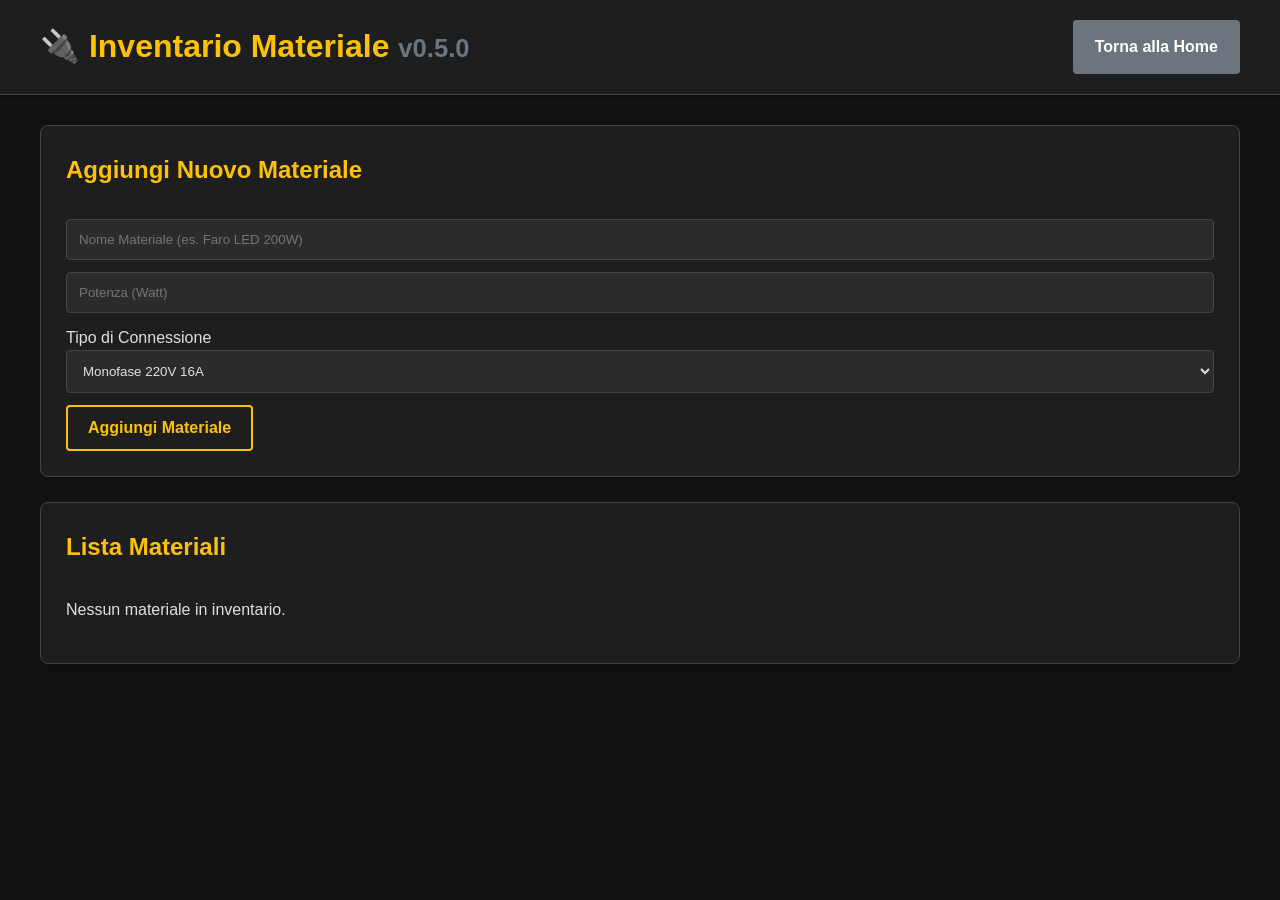
==== inventario-materiale.html @ e47977f9 "Add files via upload" ====
<!DOCTYPE html>
<html lang="it">
<head>
    <meta charset="UTF-8">
    <meta name="viewport" content="width=device-width, initial-scale=1.0">
    <title>Inventario Materiale - PowerLoad Planner</title>
    <link rel="stylesheet" href="style.css">
</head>
<body>
    <header>
    <h1>🔌 Inventario Materiale <span class="version">v0.5.0</span></h1>
        <a href="index.html" class="btn btn-secondary">Torna alla Home</a>
    </header>

    <main class="container">
        <section class="card">
            <h2>Aggiungi Nuovo Materiale</h2>
            <form id="material-form">
                <input type="text" id="material-name" placeholder="Nome Materiale (es. Faro LED 200W)" required>
                <input type="number" id="material-watts" placeholder="Potenza (Watt)" min="0" required>
                
                <label for="material-connection">Tipo di Connessione</label>
                <select id="material-connection" required>
                    <option value="Monofase 220V 16A">Monofase 220V 16A</option>
                    <option value="Monofase 220V 32A">Monofase 220V 32A</option>
                    <option value="Pentapolare 380V 16A">Pentapolare 380V 16A</option>
                    <option value="Pentapolare 380V 32A">Pentapolare 380V 32A</option>
                    <option value="Pentapolare 380V 63A">Pentapolare 380V 63A</option>
                </select>

                <button type="submit">Aggiungi Materiale</button>
            </form>
        </section>

        <section class="card">
            <h2>Lista Materiali</h2>
            <div id="material-list">
                </div>
        </section>
    </main>

    <div id="edit-modal" class="modal-overlay hidden">
        <div class="modal-content">
            <h2>Modifica Materiale</h2>
            <form id="edit-material-form">
                <input type="hidden" id="edit-material-id">
                <label for="edit-material-name">Nome Materiale</label>
                <input type="text" id="edit-material-name" required>
                <label for="edit-material-watts">Potenza (Watt)</label>
                <input type="number" id="edit-material-watts" min="0" required>

                <label for="edit-material-connection">Tipo di Connessione</label>
                <select id="edit-material-connection" required>
                    <option value="Monofase 220V 16A">Monofase 220V 16A</option>
                    <option value="Monofase 220V 32A">Monofase 220V 32A</option>
                    <option value="Pentapolare 380V 16A">Pentapolare 380V 16A</option>
                    <option value="Pentapolare 380V 32A">Pentapolare 380V 32A</option>
                    <option value="Pentapolare 380V 63A">Pentapolare 380V 63A</option>
                </select>

                <div class="modal-actions">
                    <button type="submit" class="btn">Salva Modifiche</button>
                    <button type="button" id="cancel-edit-btn" class="btn btn-secondary">Annulla</button>
                </div>
            </form>
        </div>
    </div>

    <script src="js/inventario.js"></script>
</body>
</html>
---- style.css ----
/* Stili Generali con Tema Scuro v0.5.0 */
:root {
    --primary-color: #ffc107;
    --secondary-color: #6c757d;
    --background-color: #121212;
    --card-background: #1e1e1e;
    --border-color: #444;
    --text-color: #e0e0e0;
    --text-color-dark: #121212;
    --danger-color: #e53935;
    --warning-color-bg: rgba(255, 165, 0, 0.15);
    --danger-color-bg: rgba(229, 57, 53, 0.15);
    --safe-color-bg: rgba(76, 175, 80, 0.15);
}

body {
    font-family: -apple-system, BlinkMacSystemFont, "Segoe UI", Roboto, "Helvetica Neue", Arial, sans-serif;
    line-height: 1.6;
    background-color: var(--background-color);
    color: var(--text-color);
    margin: 0;
    padding: 0;
}

header {
    background: var(--card-background);
    padding: 20px 40px;
    box-shadow: 0 2px 4px rgba(0,0,0,0.3);
    display: flex;
    justify-content: space-between;
    align-items: center;
    border-bottom: 1px solid var(--border-color);
}

header h1 {
    color: var(--primary-color);
    margin: 0;
}

header .version {
    font-size: 0.8em;
    color: var(--secondary-color);
}

.container {
    max-width: 1200px;
    margin: 30px auto;
    padding: 0 20px;
}

.card {
    background: var(--card-background);
    padding: 25px;
    border-radius: 8px;
    border: 1px solid var(--border-color);
    box-shadow: 0 2px 8px rgba(0,0,0,0.2);
    margin-bottom: 25px;
    position: relative;
}

h2 {
    padding-bottom: 10px;
    color: var(--primary-color);
    margin-top: 0;
    border-bottom: none; 
}

input[type="text"], input[type="number"], select {
    width: 100%;
    padding: 12px;
    margin-bottom: 12px;
    border: 1px solid var(--border-color);
    border-radius: 4px;
    box-sizing: border-box;
    background-color: #2c2c2c;
    color: var(--text-color);
}

input[type="text"]:focus, input[type="number"]:focus, select:focus {
    outline: none;
    border-color: var(--primary-color);
    box-shadow: 0 0 5px rgba(255, 193, 7, 0.5);
}

button, .btn {
    display: inline-block;
    padding: 12px 20px;
    border: 2px solid var(--primary-color);
    border-radius: 4px;
    background-color: transparent;
    color: var(--primary-color);
    font-weight: bold;
    cursor: pointer;
    font-size: 16px;
    text-decoration: none;
    text-align: center;
    transition: all 0.2s ease-in-out;
}

button:hover, .btn:hover {
    background-color: var(--primary-color);
    color: var(--text-color-dark);
    box-shadow: 0 0 10px rgba(255, 193, 7, 0.5);
}

.btn-secondary {
    border-color: var(--secondary-color);
    background-color: var(--secondary-color);
    color: white;
}
.btn-secondary:hover {
    background-color: #868e96;
    border-color: #868e96;
    box-shadow: none;
}

.inventory-item {
    background-color: rgba(255, 255, 255, 0.05);
    padding: 15px;
    border: 1px solid var(--border-color);
    border-radius: 5px;
    margin-bottom: 10px;
    display: flex;
    justify-content: space-between;
    align-items: center;
}

.modal-overlay {
    position: fixed;
    top: 0;
    left: 0;
    width: 100%;
    height: 100%;
    background-color: rgba(0, 0, 0, 0.8);
    display: flex;
    justify-content: center;
    align-items: center;
    z-index: 1000;
}

.modal-overlay-top {
    z-index: 1050;
}

.modal-content {
    background: var(--card-background);
    padding: 30px;
    border-radius: 8px;
    border: 1px solid var(--border-color);
    box-shadow: 0 5px 15px rgba(0,0,0,0.5);
    width: 90%;
    max-width: 700px;
    max-height: 85vh;
    overflow-y: auto;
}

.modal-actions {
    display: flex;
    justify-content: flex-end;
    gap: 10px;
    margin-top: 20px;
}

.hidden {
    display: none;
}

/* =================================================================== */
/* STILI WORKSPACE (AGGIORNATI)                                        */
/* =================================================================== */
.delete-sw-btn {
    position: absolute;
    /* MODIFICA 2: Spostato il pulsante più in alto */
    top: 2px; 
    right: 15px;
    background-color: var(--danger-color);
    color: white;
    border: none;
    border-radius: 50%;
    width: 30px;
    height: 30px;
    font-size: 16px;
    line-height: 30px;
    padding: 0;
    text-align: center;
    cursor: pointer;
    z-index: 5;
}
.delete-sw-btn:hover {
    background-color: #f44336;
}

/* NUOVO STILE per il pulsante Unlink */
.unlink-sw-btn {
    position: absolute;
    /* MODIFICA 2: Spostato il pulsante più in alto */
    top: 2px;
    right: 55px; /* 15px (margine) + 30px (bottone delete) + 10px (spazio) */
    background-color: var(--secondary-color);
    color: white;
    border: none;
    border-radius: 50%;
    width: 30px;
    height: 30px;
    font-size: 20px;
    line-height: 30px;
    padding: 0;
    text-align: center;
    cursor: pointer;
    z-index: 5;
    font-weight: bold;
}
.unlink-sw-btn:hover {
    background-color: #868e96;
}


.instance-header {
    display: flex;
    align-items: center;
    gap: 15px;
    border-bottom: 2px solid var(--primary-color);
    padding-bottom: 10px;
    margin-bottom: 15px;
}
.instance-header .template-name {
    font-size: 1.5em;
    font-weight: bold;
    color: var(--primary-color);
    white-space: nowrap;
}
.instance-header .instance-name-input,
.instance-header .instance-identifier-input {
    padding: 8px;
    margin: 0;
    font-size: 1em;
    height: 40px;
}
.instance-header .instance-name-input {
    flex-grow: 1;
}
.instance-header .instance-identifier-input {
    flex-basis: 150px;
}

.phase-totals {
    display: flex;
    justify-content: space-around;
    gap: 10px;
    background: rgba(0,0,0,0.2);
    padding: 10px;
    border-radius: 4px;
    margin-bottom: 20px;
}

.phase-totals > div {
    flex-grow: 1;
    padding: 8px 12px;
    border-radius: 4px;
    text-align: center;
    transition: background-color 0.3s ease;
}
.phase-totals .phase-safe {
    background-color: var(--safe-color-bg);
}
.phase-totals .phase-warning {
    background-color: var(--warning-color-bg);
}
.phase-totals .phase-danger {
    background-color: var(--danger-color-bg);
}

.outlet-row {
    display: flex;
    align-items: flex-start;
    padding: 10px 0;
    border-bottom: 1px solid var(--border-color);
    border-radius: 4px;
    transition: background-color 0.3s ease;
}
.outlet-row.outlet-safe {
    background-color: var(--safe-color-bg);
}
.outlet-row.outlet-warning {
    background-color: var(--warning-color-bg);
}
.outlet-row.outlet-danger {
    background-color: var(--danger-color-bg);
}

.outlets-container > .outlet-row:last-child {
    border-bottom: none;
}
.outlet-info {
    flex-basis: 30%;
    font-weight: bold;
    padding-left: 10px;
    padding-top: 5px;
    white-space: nowrap;
}
.outlet-total-watts {
    flex-basis: 15%;
    font-size: 0.9em;
    color: var(--primary-color);
    font-weight: bold;
    text-align: right;
    padding-top: 5px;
}
.outlet-loads {
    flex-grow: 1;
    display: flex;
    flex-direction: column;
    align-items: flex-start;
    gap: 5px;
    padding-left: 15px;
}
.outlet-actions {
    position: relative;
    padding-right: 10px;
    padding-top: 5px;
}
.add-load-btn-quick {
    padding: 5px 10px;
    font-size: 18px;
    line-height: 1;
    border-radius: 50%;
}

.load-pill {
    background-color: var(--secondary-color);
    color: white;
    padding: 2px 8px;
    border-radius: 15px;
    font-size: 12px;
    white-space: nowrap;
    display: flex;
    align-items: center;
    gap: 5px;
    height: 24px;
}

.load-name {
    cursor: pointer;
    border-radius: 3px;
    padding: 2px 4px;
}
.load-name:hover {
    background-color: rgba(255, 255, 255, 0.2);
}

.load-group-total {
    font-size: 0.9em;
    color: #ccc;
    margin-left: 4px;
}

.load-pill .quantity-input,
.load-pill .line-name-input {
    height: 20px;
    padding: 0 4px;
    margin: 0;
    font-size: 12px;
    border-radius: 3px;
    background-color: rgba(0,0,0,0.3);
    border: 1px solid var(--border-color);
    color: var(--text-color);
    box-sizing: border-box;
}

.load-pill .quantity-input {
    width: 35px;
    text-align: center;
    -moz-appearance: textfield;
}
.quantity-input::-webkit-outer-spin-button,
.quantity-input::-webkit-inner-spin-button {
    -webkit-appearance: none;
}

.load-pill .line-name-input {
    width: 80px;
}

.line-name-display {
    font-size: 12px;
    color: #bbb;
    cursor: pointer;
    padding: 2px 4px;
    border-radius: 3px;
    height: 20px;
    line-height: 18px;
}
.line-name-display:hover {
    background-color: rgba(255,255,255,0.1);
}

.load-pill .delete-load-btn {
    background: none;
    border: none;
    color: white;
    margin-left: 5px;
    cursor: pointer;
    padding: 0;
    opacity: 0.7;
}
.load-pill .delete-load-btn:hover {
    opacity: 1;
}

.add-load-popover {
    position: absolute;
    right: 0;
    top: 40px;
    width: 300px;
    background-color: #333;
    border: 1px solid var(--border-color);
    border-radius: 4px;
    box-shadow: 0 4px 12px rgba(0,0,0,0.5);
    z-index: 1010;
    padding: 10px;
}
.add-load-popover input {
    margin-bottom: 5px;
}

/* MODIFICA 1: Aggiunto il selettore per i quadri esistenti per avere la "manina" */
.popover-results-materials, .popover-results-switchboards, .popover-results-existing-switchboards {
    max-height: 150px;
    overflow-y: auto;
}

.popover-results-materials .inventory-item, 
.popover-results-switchboards .inventory-item,
.popover-results-existing-switchboards .inventory-item {
    margin-bottom: 5px;
    cursor: pointer; /* Questa proprietà applica la "manina" */
    padding: 10px;
}
.popover-results-materials .inventory-item:hover,
.popover-results-switchboards .inventory-item:hover,
.popover-results-existing-switchboards .inventory-item:hover {
    background-color: var(--primary-color);
    color: var(--text-color-dark);
}

.popover-section-header {
    font-size: 0.8em;
    font-weight: bold;
    color: var(--secondary-color);
    text-transform: uppercase;
    margin-top: 10px;
    margin-bottom: 5px;
    border-bottom: 1px solid var(--border-color);
    padding-bottom: 3px;
}
.popover-section-header:first-child {
    margin-top: 0;
}

.quick-add-material-btn {
    display: block;
    width: 100%;
    margin-top: 10px;
    padding: 10px;
    background-color: rgba(255, 193, 7, 0.2);
    border: 1px dashed var(--primary-color);
    color: var(--primary-color);
    cursor: pointer;
    text-align: center;
}
.quick-add-material-btn:hover {
    background-color: rgba(255, 193, 7, 0.3);
}

.socapex-group {
    background-color: rgba(0,0,0,0.2);
    border: 1px solid var(--border-color);
    border-radius: 4px;
    margin: 10px 0;
    padding: 5px;
}
.socapex-header {
    display: flex;
    justify-content: space-between;
    align-items: center;
    font-weight: bold;
    padding: 5px 10px;
    color: var(--primary-color);
}
.socapex-identifier-input {
    width: 80px;
    height: 28px;
    padding: 2px 6px;
    margin: 0;
    font-size: 14px;
    text-align: center;
}
.socapex-channel-row {
    padding-left: 20px !important;
    border-top: 1px solid var(--border-color);
    border-bottom: none;
}

.child-switchboard-container {
    margin-top: 10px;
    margin-left: 10px;
    padding-left: 10px;
    border-left: 2px solid var(--primary-color);
}
.child-switchboard-container .card {
    box-shadow: none;
    border: 1px dashed var(--secondary-color);
}
/* =================================================================== */
/* STILI PAGINA REPORT (v. COMPATTA)                                   */
/* =================================================================== */

.report-card {
    margin-bottom: 25px; /* Ridotto */
    padding: 20px;       /* Ridotto */
}

.report-header {
    border-bottom: 2px solid var(--primary-color);
    margin-bottom: 15px;
    padding-bottom: 8px; /* Ridotto */
}
.report-header h2 {
    margin: 0;
    color: var(--primary-color);
    font-size: 1.6em; /* Leggermente più grande */
}
.report-header h3, .report-header h4 {
    margin: 4px 0 0 0; /* Ridotto */
    color: var(--text-color);
    font-weight: normal;
}
.report-header h4 {
    color: var(--secondary-color);
    font-size: 1em; /* Ingrandito */
}

.phase-report {
    display: flex;
    gap: 15px; /* Ridotto */
    justify-content: space-between;
    margin-bottom: 15px; /* Ridotto */
}
.phase-box {
    flex: 1;
    background-color: rgba(0,0,0,0.2);
    padding: 12px; /* Ridotto */
    border-radius: 6px;
    text-align: center;
}
.phase-box strong {
    font-size: 1.1em;
}
.phase-values {
    font-size: 0.95em; /* Ingrandito */
}
.phase-percentage {
    font-size: 0.9em; /* Ingrandito */
}


.load-bar-container {
    width: 100%;
    height: 18px; /* Leggermente più sottile */
    background-color: #333;
    border-radius: 10px;
    margin: 6px 0; /* Ridotto */
    overflow: hidden;
    border: 1px solid var(--border-color);
    position: relative;
}
.load-bar {
    position: absolute;
    top: 0;
    left: 0;
    height: 100%;
    border-radius: 10px;
    transition: width 0.5s ease-in-out;
}
.load-bar.safe { background-color: #4CAF50; }
.load-bar.warning { background-color: #ff9800; }
.load-bar.danger { background-color: var(--danger-color); }

.report-details ul {
    list-style-type: none;
    padding: 0;
}
.report-details li {
    padding: 8px; /* Ridotto */
    border-bottom: 1px solid var(--border-color);
}
.report-details li:last-child {
    border-bottom: none;
}
.report-details em {
    font-style: normal;
    font-weight: bold;
    color: var(--primary-color);
}
.report-details div {
    padding-left: 20px;
    font-size: 1em; /* Ingrandito */
}
.empty-line {
    color: var(--secondary-color);
    font-style: italic;
}


.socapex-report-group {
    background-color: rgba(255, 255, 255, 0.03);
    border-radius: 4px;
    padding: 8px; /* Ridotto */
    margin-top: 5px;
}
.socapex-report-group h5 {
    margin: 0 0 8px 0; /* Ridotto */
    font-size: 1em;
}
.socapex-report-group ul {
    margin-top: 5px;
}

.report-child-switchboard {
    margin-top: 10px; /* Ridotto */
    padding-left: 15px; /* Ridotto */
    border-left: 3px solid var(--primary-color);
}
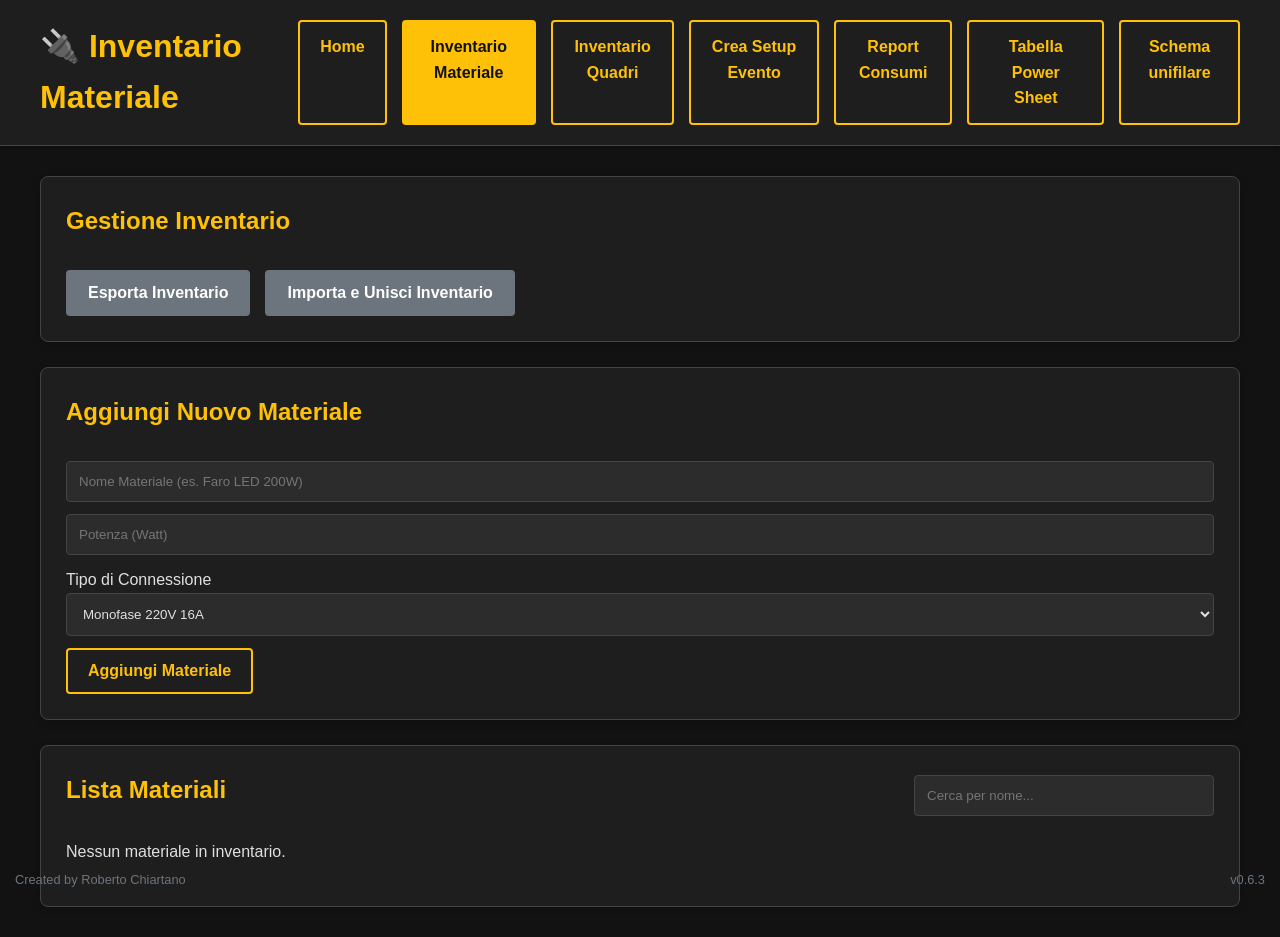
==== commit a1636af3: "Add files via upload" ====
--- a/inventario-materiale.html
+++ b/inventario-materiale.html
@@ -8,11 +8,27 @@
 </head>
 <body>
     <header>
-    <h1>🔌 Inventario Materiale <span class="version">v0.5.0</span></h1>
-        <a href="index.html" class="btn btn-secondary">Torna alla Home</a>
+        <h1>🔌 Inventario Materiale</h1>
+        <nav class="header-nav">
+            <a href="index.html" class="btn">Home</a>
+            <a href="inventario-materiale.html" class="btn active">Inventario Materiale</a>
+            <a href="inventario-quadri.html" class="btn">Inventario Quadri</a>
+            <a href="setup-progetto.html" class="btn">Crea Setup Evento</a>
+            <a href="report.html" class="btn">Report Consumi</a>
+            <a href="tabella.html" class="btn">Tabella Power Sheet</a>
+            <a href="schema-unifilare.html" class="btn">Schema unifilare</a>
+        </nav>
     </header>
 
     <main class="container">
+        <section class="card">
+            <h2>Gestione Inventario</h2>
+            <div class="inventory-actions" style="display: flex; gap: 15px;">
+                <button id="export-materials-btn" class="btn btn-secondary">Esporta Inventario</button>
+                <button id="import-materials-btn" class="btn btn-secondary">Importa e Unisci Inventario</button>
+                <input type="file" id="import-materials-input" class="hidden" accept=".json">
+            </div>
+        </section>
         <section class="card">
             <h2>Aggiungi Nuovo Materiale</h2>
             <form id="material-form">
@@ -33,9 +49,11 @@
         </section>
 
         <section class="card">
-            <h2>Lista Materiali</h2>
-            <div id="material-list">
-                </div>
+            <div class="list-header">
+                <h2>Lista Materiali</h2>
+                <input type="text" id="search-material-input" placeholder="Cerca per nome..." style="width: 300px; margin-bottom: 0;">
+            </div>
+            <div id="material-list"></div>
         </section>
     </main>
 
@@ -67,5 +85,8 @@
     </div>
 
     <script src="js/inventario.js"></script>
+
+    <div class="version-footer">v0.6.3</div>
+    <div class="credit-footer">Created by Roberto Chiartano</div>
 </body>
 </html>
--- a/style.css
+++ b/style.css
@@ -1,4 +1,4 @@
-/* Stili Generali con Tema Scuro v0.5.0 */
+/* Stili Generali con Tema Scuro v0.6.3 */
 :root {
     --primary-color: #ffc107;
     --secondary-color: #6c757d;
@@ -37,11 +37,6 @@
     margin: 0;
 }
 
-header .version {
-    font-size: 0.8em;
-    color: var(--secondary-color);
-}
-
 .container {
     max-width: 1200px;
     margin: 30px auto;
@@ -101,6 +96,13 @@
     background-color: var(--primary-color);
     color: var(--text-color-dark);
     box-shadow: 0 0 10px rgba(255, 193, 7, 0.5);
+}
+
+/* NUOVO: Stile per il pulsante della pagina attiva */
+.btn.active {
+    background-color: var(--primary-color);
+    color: var(--text-color-dark);
+    cursor: default; /* Rende chiaro che cliccare non ha effetto */
 }
 
 .btn-secondary {
@@ -163,6 +165,17 @@
 
 .hidden {
     display: none;
+}
+
+/* NUOVO: Stile per l'header delle liste con campo di ricerca */
+.list-header {
+    display: flex;
+    justify-content: space-between;
+    align-items: center;
+    margin-bottom: 20px;
+}
+.list-header h2 {
+    margin: 0;
 }
 
 /* =================================================================== */
@@ -190,12 +203,31 @@
     background-color: #f44336;
 }
 
+/* NUOVO STILE per il pulsante Duplica */
+.duplicate-sw-btn {
+    position: absolute;
+    top: 2px;
+    right: 55px; /* Spazio per il pulsante delete */
+    background-color: var(--primary-color);
+    color: var(--text-color-dark);
+    border: none;
+    border-radius: 50%;
+    width: 30px;
+    height: 30px;
+    font-size: 20px;
+    line-height: 30px;
+    padding: 0;
+    text-align: center;
+    cursor: pointer;
+    z-index: 5;
+}
+
 /* NUOVO STILE per il pulsante Unlink */
 .unlink-sw-btn {
     position: absolute;
     /* MODIFICA 2: Spostato il pulsante più in alto */
     top: 2px;
-    right: 55px; /* 15px (margine) + 30px (bottone delete) + 10px (spazio) */
+    right: 95px; /* Spazio per delete e duplica */
     background-color: var(--secondary-color);
     color: white;
     border: none;
@@ -409,8 +441,9 @@
 
 .add-load-popover {
     position: absolute;
-    right: 0;
-    top: 40px;
+    left: 0;
+    top: 100%;
+    margin-top: 5px;
     width: 300px;
     background-color: #333;
     border: 1px solid var(--border-color);
@@ -630,4 +663,498 @@
     margin-top: 10px; /* Ridotto */
     padding-left: 15px; /* Ridotto */
     border-left: 3px solid var(--primary-color);
-}+}
+
+/* =================================================================== */
+/* STILI PAGINA TABELLA EXCEL (POWERSHEET)                             */
+/* =================================================================== */
+
+/* NUOVO: Stile per la navigazione nell'header della home */
+.header-nav {
+    display: flex;
+    gap: 15px;
+}
+
+.powerbox-section {
+    padding: 10px;
+    overflow-x: auto;
+    margin-bottom: 30px;
+    transition: box-shadow 0.5s ease-in-out; /* Per l'effetto di evidenziazione */
+}
+
+/* NUOVO: Stile per l'evidenziazione quando si clicca un link */
+.powerbox-section.highlight {
+    box-shadow: 0 0 25px rgba(255, 193, 7, 0.7);
+}
+
+/* CORREZIONE: Stili per la tabella annidata dei totali */
+.totals-wrapper-cell {
+    padding: 0 !important;
+    border: none !important;
+}
+.nested-totals-table {
+    width: 100%;
+    table-layout: fixed; /* Forza le colonne ad avere larghezza uguale */
+    border-collapse: collapse;
+}
+.nested-totals-table td {
+    border-top: 1px solid var(--border-color) !important;
+}
+
+.spreadsheet-table {
+    width: 100%;
+    border-collapse: collapse;
+    font-size: 0.9em; /* Ridotto leggermente il font */
+    /* RIMOSSO: min-width per permettere alla tabella di essere fluida */
+}
+
+.spreadsheet-table th, .spreadsheet-table td {
+    border: 1px solid var(--border-color);
+    padding: 7px; /* Ridotto il padding */
+    text-align: center;
+    vertical-align: middle;
+}
+
+.spreadsheet-table thead th {
+    font-weight: bold;
+    color: var(--text-color);
+    position: sticky;
+    top: 0;
+    background-color: var(--background-color);
+}
+
+.powerbox-name-cell {
+    background-color: var(--card-background) !important;
+    font-size: 1.4em;
+    font-weight: bold;
+    vertical-align: top;
+    padding-top: 12px; /* Ridotto il padding */
+    color: var(--primary-color);
+    /* RIPRISTINO: larghezza iniziale della prima colonna */
+    width: 140px; /* Aumentata leggermente la larghezza */
+}
+.powerbox-name-cell span {
+    font-size: 0.7em;
+    color: var(--secondary-color);
+}
+
+.soca-header {
+    font-size: 1.1em;
+}
+
+.soca-subheader {
+    font-size: 0.8em;
+    font-style: italic;
+    color: var(--secondary-color);
+}
+
+/* MODIFICA: Stile per le celle dei numeri di riga */
+.channel-number-cell {
+    font-weight: bold;
+    background-color: rgba(0,0,0,0.2);
+    text-align: left;
+    padding: 6px 5px; /* Ridotto il padding */
+    width: 1px; /* Forza la cella ad essere la più stretta possibile */
+    white-space: nowrap; /* Impedisce al testo di andare a capo */
+}
+.channel-number-cell strong {
+    font-size: 1.2em;
+    margin-right: 8px; /* Aumentato leggermente il margine */
+}
+.channel-number-cell span {
+    font-size: 0.8em;
+    color: var(--secondary-color);
+    font-weight: normal;
+}
+
+/* Colori delle colonne Socapex */
+.soca-header-0, .soca-col-0 { background-color: rgba(255, 242, 204, 0.1); }
+.soca-header-1, .soca-col-1 { background-color: rgba(217, 234, 211, 0.1); }
+.soca-header-2, .soca-col-2 { background-color: rgba(207, 226, 243, 0.1); }
+.soca-header-3, .soca-col-3 { background-color: rgba(248, 206, 204, 0.1); }
+.soca-header-4, .soca-col-4 { background-color: rgba(217, 217, 217, 0.1); }
+.soca-header-5, .soca-col-5 { background-color: rgba(235, 216, 237, 0.1); }
+
+.direct-header, .direct-col {
+    background-color: rgba(220, 220, 220, 0.15);
+}
+
+/* NUOVO: Stili per le colonne con classi specifiche per un controllo migliore */
+.spreadsheet-table .material-col {
+    text-align: left; /* Allinea il testo a sinistra */
+    white-space: normal; /* Permette al testo di andare a capo */
+    min-width: 163px; /* Imposta una larghezza minima per evitare che la colonna collassi */
+    width: auto; /* Permette alla colonna di espandersi per riempire lo spazio */
+}
+
+.spreadsheet-table .line-col {
+    width: 60px; /* Larghezza per colonna Linea */
+}
+
+.spreadsheet-table .qta-col {
+    width: 40px; /* Larghezza ridotta */
+}
+
+.spreadsheet-table .watt-col {
+    width: 50px; /* Larghezza ridotta */
+}
+
+.empty-fill {
+    background-color: rgba(0,0,0,0.1) !important;
+}
+
+/* NUOVO: Stili per le celle dei totali di fase */
+.phase-total-cell {
+    background-color: var(--card-background);
+    font-size: 1em;
+    font-weight: bold;
+    padding: 8px; /* Ridotto il padding */
+    text-align: center;
+    vertical-align: middle;
+    border: 1px solid var(--border-color);
+}
+.phase-total-cell strong {
+    color: var(--primary-color);
+}
+
+/* NUOVO: Colori per i totali di fase in base al carico */
+.phase-total-cell.phase-safe {
+    background-color: var(--safe-color-bg);
+}
+.phase-total-cell.phase-warning {
+    background-color: var(--warning-color-bg);
+}
+.phase-total-cell.phase-danger {
+    background-color: var(--danger-color-bg);
+}
+
+
+/* NUOVO: Stile per i link "salta-a" */
+a.jumplink {
+    color: var(--primary-color);
+    text-decoration: none;
+    font-weight: bold;
+    cursor: pointer;
+}
+a.jumplink:hover {
+    text-decoration: underline;
+}
+
+/* Stile per le celle vuote delle uscite dirette */
+.empty-direct-cell {
+    background-color: rgba(0, 0, 0, 0.4) !important;
+}
+
+/* Stile per l'ID Utenza evidenziato */
+.line-name-highlight {
+    color: var(--primary-color);
+    font-weight: bold;
+}
+
+/* NUOVO: Stile per il numero di versione in basso a destra */
+.version-footer {
+    position: fixed;
+    bottom: 10px;
+    right: 15px;
+    font-size: 0.8em;
+    color: var(--secondary-color);
+    z-index: 100;
+}
+
+/* NUOVO: Stile per il credito in basso a sinistra */
+.credit-footer {
+    position: fixed;
+    bottom: 10px;
+    left: 15px;
+    font-size: 0.8em;
+    color: var(--secondary-color);
+    z-index: 100;
+}
+
+/* =================================================================== */
+/* STILI PER EXPORT PDF (TEMA CHIARO)                                  */
+/* =================================================================== */
+
+body.pdf-export {
+    --background-color: #ffffff;
+    --card-background: #ffffff;
+    --border-color: #cccccc;
+    --text-color: #000000;
+    --text-color-dark: #000000;
+    --primary-color: #d84315; /* Arancione scuro per contrasto */
+    --secondary-color: #555555;
+}
+
+/* Evita che le tabelle vengano spezzate tra le pagine */
+body.pdf-export .powerbox-section {
+    /* CORREZIONE BUG PDF: Aggiunge un piccolo margine superiore per evitare che il bordo
+       venga tagliato all'inizio di una nuova pagina. */
+    margin-top: 2px;
+    page-break-inside: avoid;
+}
+
+body.pdf-export .spreadsheet-table thead th {
+    background-color: #f2f2f2;
+}
+
+body.pdf-export .powerbox-name-cell {
+    background-color: #e0e0e0;
+}
+
+/* CORREZIONE BUG PDF: La cella con rowspan (nome quadro) a volte copre il bordo sinistro.
+   Questa regola sposta leggermente il contenuto a destra per evitare la sovrapposizione. */
+body.pdf-export .powerbox-name-cell {
+    /* CORREZIONE BUG PDF: Forza lo sfondo a rimanere dentro i bordi della cella,
+       evitando che copra il bordo della tabella. */
+    background-clip: padding-box !important;
+}
+
+/* NOTE: first-column sizing restored to `.powerbox-name-cell` defaults above */
+
+body.pdf-export .channel-number-cell {
+    background-color: #f2f2f2;
+}
+
+/* Colori delle colonne Socapex più chiari per stampa */
+body.pdf-export .soca-header-0, body.pdf-export .soca-col-0 { background-color: #fff8e1; }
+body.pdf-export .soca-header-1, body.pdf-export .soca-col-1 { background-color: #e8f5e9; }
+body.pdf-export .soca-header-2, body.pdf-export .soca-col-2 { background-color: #e3f2fd; }
+body.pdf-export .soca-header-3, body.pdf-export .soca-col-3 { background-color: #fbe9e7; }
+body.pdf-export .soca-header-4, body.pdf-export .soca-col-4 { background-color: #f5f5f5; }
+body.pdf-export .soca-header-5, body.pdf-export .soca-col-5 { background-color: #f3e5f5; }
+
+body.pdf-export .direct-header, body.pdf-export .direct-col {
+    background-color: #eeeeee;
+}
+
+body.pdf-export .empty-fill {
+    background-color: #fafafa !important;
+}
+
+body.pdf-export .empty-direct-cell {
+    background-color: #e0e0e0 !important;
+}
+
+body.pdf-export .version-footer { display: none; }
+
+/* =================================================================== */
+/* NUOVI STILI PER SCHEMA UNIFILARE                                    */
+/* =================================================================== */
+#schema-container {
+    position: relative;
+    overflow-x: auto;
+    padding: 20px;
+    min-height: 400px;
+}
+
+/* NUOVO: Stili per la funzionalità di pan (trascinamento con la mano) */
+#schema-container.active-pan {
+    cursor: grabbing;
+    cursor: -webkit-grabbing;
+    user-select: none; /* Impedisce la selezione del testo durante il drag */
+}
+
+
+/* NUOVO: Permette al contenitore dello schema di usare tutta la larghezza */
+.full-width-container {
+    max-width: none !important;
+    padding: 0 20px;
+}
+
+.schema-wrapper {
+    display: flex;
+    align-items: flex-start;
+    gap: 120px; /* Spazio tra le colonne di nodi - AUMENTATO */
+    min-width: fit-content; /* Forza il wrapper ad espandersi con il contenuto */
+}
+
+.schema-column {
+    display: flex;
+    flex-direction: column;
+    align-items: center;
+    gap: 20px; /* Spazio verticale tra nodi nella stessa colonna - RIDOTTO */
+}
+
+.node-container {
+    display: flex;
+    align-items: flex-start;
+    gap: 65px; /* AUMENTATO per distanziare le utenze dal quadro */
+}
+
+.loads-column {
+    display: flex;
+    flex-direction: column;
+    gap: 8px; /* RIDOTTO */
+    padding-top: 5px; /* RIDOTTO */
+}
+
+.node {
+    background: var(--card-background);
+    border: 1px solid var(--border-color);
+    border-radius: 8px;
+    padding: 15px;
+    min-width: 280px; /* AUMENTATO */
+    position: relative;
+    box-shadow: 0 2px 8px rgba(0,0,0,0.2);
+    z-index: 2;
+}
+
+.node-power-supply {
+    border-style: dashed;
+    border-color: var(--primary-color);
+    min-width: 200px;
+}
+
+.node-switchboard {
+    border-left: 5px solid var(--primary-color);
+}
+
+.node-switchboard-error {
+    border-left: 5px solid var(--danger-color);
+}
+
+.node-title.error {
+    color: var(--danger-color);
+}
+
+.node-load {
+    min-width: 180px; /* RIDOTTO */
+    font-size: 0.9em;
+    padding: 8px 12px; /* RIDOTTO */
+    border-left: 3px solid var(--secondary-color);
+}
+
+.node-title {
+    font-weight: bold;
+    font-size: 1.1em;
+    color: var(--primary-color);
+    margin-bottom: 10px;
+}
+
+.node-title small {
+    font-weight: normal;
+    color: var(--secondary-color);
+}
+
+.node-details {
+    display: flex;
+    flex-direction: column;
+    gap: 5px;
+    font-size: 0.9em;
+}
+.node-details strong {
+    color: var(--text-color);
+}
+.node-details span {
+    color: #aaa;
+}
+
+/* Punti di connessione */
+.node-input-point {
+    position: absolute;
+    left: -6px;
+    top: 50%;
+    transform: translateY(-50%);
+    width: 12px;
+    height: 12px;
+    background-color: var(--primary-color);
+    border-radius: 50%;
+    border: 2px solid var(--background-color);
+}
+
+.outlet-dots {
+    position: absolute;
+    right: -40px;
+    top: 0;
+    height: 100%;
+    display: flex;
+    flex-direction: column;
+    justify-content: space-around;
+    align-items: flex-end;
+}
+
+.outlet-container {
+    display: flex;
+    align-items: center;
+    gap: 5px;
+}
+
+.outlet-number {
+    font-size: 12px;
+    font-weight: bold;
+    color: var(--secondary-color);
+}
+
+.outlet-dot {
+    width: 12px;
+    height: 12px;
+    background-color: var(--secondary-color);
+    border: 1px solid var(--border-color);
+    border-radius: 50%;
+    cursor: pointer;
+}
+.outlet-dot:hover {
+    background-color: var(--primary-color);
+}
+
+/* Linee di connessione SVG */
+.connection-lines {
+    position: absolute;
+    top: 0;
+    left: 0;
+    width: 100%;
+    height: 100%;
+    pointer-events: none;
+    z-index: 1;
+}
+
+/* MODIFICA: Stile applicato ai path curvi invece che alle linee rette */
+.connection-lines path {
+    stroke: var(--secondary-color);
+    stroke-width: 2;
+    stroke-dasharray: 4 2;
+    stroke-linejoin: round; /* NUOVO: Rende gli angoli più morbidi */
+    fill: none; /* Assicura che le curve non abbiano un riempimento colorato */
+}
+/* Stili per i pulsanti Copia/Taglia/Incolla */
+.load-pill .copy-load-btn,
+.load-pill .cut-load-btn {
+    background: none;
+    border: none;
+    color: white;
+    margin: 0;
+    padding: 0 4px;
+    cursor: pointer;
+    opacity: 0.7;
+    font-size: 14px; /* Più grande per essere leggibile */
+    line-height: 1;
+}
+.load-pill .copy-load-btn:hover,
+.load-pill .cut-load-btn:hover {
+    opacity: 1;
+    color: var(--primary-color);
+}
+
+.outlet-actions .paste-loads-btn {
+    padding: 2px 6px;
+    font-size: 14px;
+    line-height: 1;
+    margin-left: 5px;
+    border-radius: 4px;
+}
+.outlet-actions .paste-loads-btn:disabled {
+    opacity: 0.4;
+    cursor: not-allowed;
+    background-color: transparent;
+    color: var(--secondary-color);
+    border-color: var(--secondary-color);
+}
+
+.load-pill .copy-load-btn.copied,
+.load-pill .cut-load-btn.cut {
+    background-color: var(--primary-color);
+    color: var(--text-color-dark);
+    border-radius: 4px;
+    box-shadow: 0 0 8px var(--primary-color);
+    opacity: 1;
+}
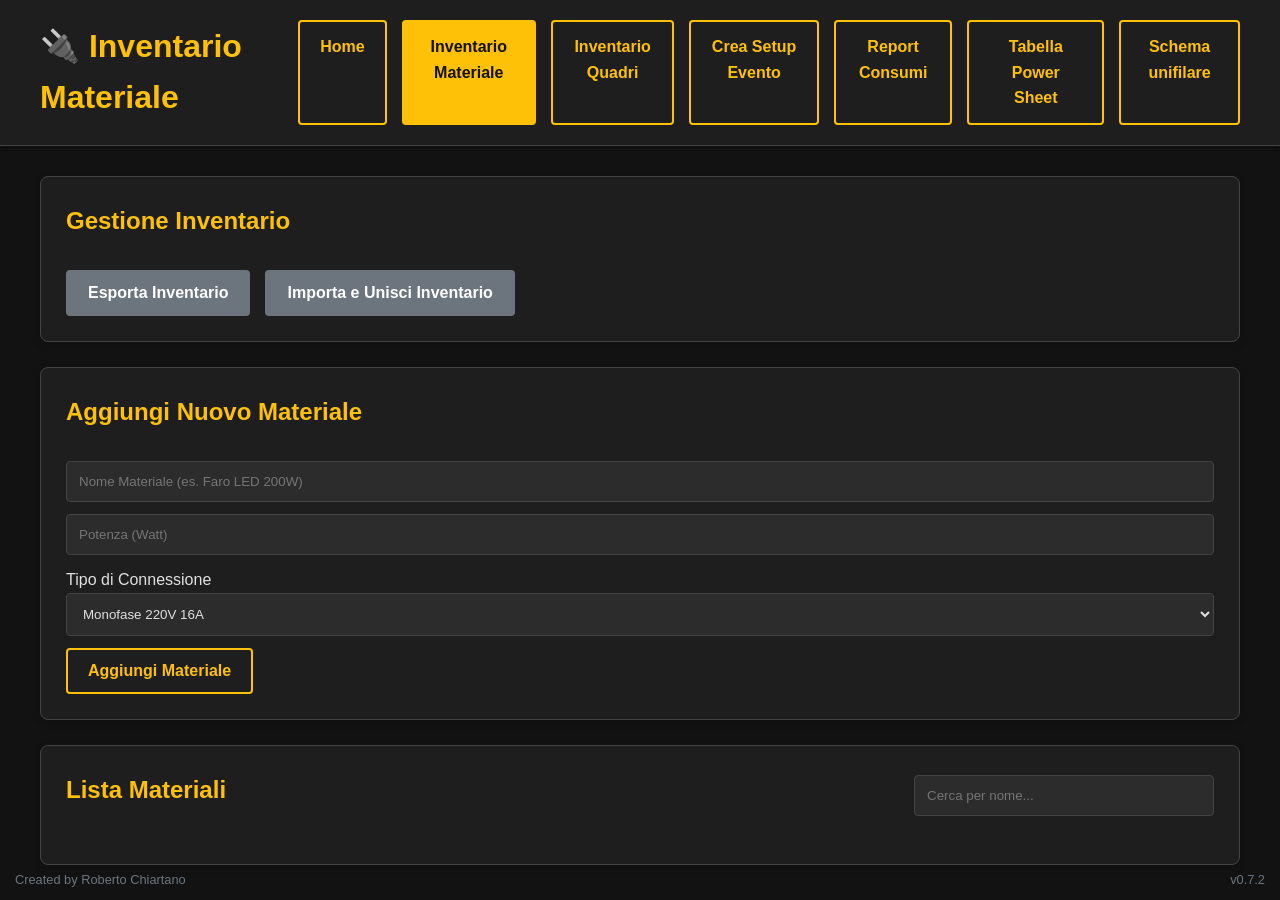
==== commit 19d94b8c: "v0.7.2" ====
--- a/inventario-materiale.html
+++ b/inventario-materiale.html
@@ -1,11 +1,13 @@
 <!DOCTYPE html>
 <html lang="it">
+
 <head>
     <meta charset="UTF-8">
     <meta name="viewport" content="width=device-width, initial-scale=1.0">
     <title>Inventario Materiale - PowerLoad Planner</title>
     <link rel="stylesheet" href="style.css">
 </head>
+
 <body>
     <header>
         <h1>🔌 Inventario Materiale</h1>
@@ -34,7 +36,7 @@
             <form id="material-form">
                 <input type="text" id="material-name" placeholder="Nome Materiale (es. Faro LED 200W)" required>
                 <input type="number" id="material-watts" placeholder="Potenza (Watt)" min="0" required>
-                
+
                 <label for="material-connection">Tipo di Connessione</label>
                 <select id="material-connection" required>
                     <option value="Monofase 220V 16A">Monofase 220V 16A</option>
@@ -51,7 +53,8 @@
         <section class="card">
             <div class="list-header">
                 <h2>Lista Materiali</h2>
-                <input type="text" id="search-material-input" placeholder="Cerca per nome..." style="width: 300px; margin-bottom: 0;">
+                <input type="text" id="search-material-input" placeholder="Cerca per nome..."
+                    style="width: 300px; margin-bottom: 0;">
             </div>
             <div id="material-list"></div>
         </section>
@@ -86,7 +89,8 @@
 
     <script src="js/inventario.js"></script>
 
-    <div class="version-footer">v0.6.3</div>
+    <div class="version-footer">v0.7.2</div>
     <div class="credit-footer">Created by Roberto Chiartano</div>
 </body>
+
 </html>
--- a/style.css
+++ b/style.css
@@ -1,1160 +1,2020 @@
-/* Stili Generali con Tema Scuro v0.6.3 */
-:root {
-    --primary-color: #ffc107;
-    --secondary-color: #6c757d;
-    --background-color: #121212;
-    --card-background: #1e1e1e;
-    --border-color: #444;
-    --text-color: #e0e0e0;
-    --text-color-dark: #121212;
-    --danger-color: #e53935;
-    --warning-color-bg: rgba(255, 165, 0, 0.15);
-    --danger-color-bg: rgba(229, 57, 53, 0.15);
-    --safe-color-bg: rgba(76, 175, 80, 0.15);
-}
-
-body {
-    font-family: -apple-system, BlinkMacSystemFont, "Segoe UI", Roboto, "Helvetica Neue", Arial, sans-serif;
-    line-height: 1.6;
-    background-color: var(--background-color);
-    color: var(--text-color);
-    margin: 0;
-    padding: 0;
-}
-
-header {
-    background: var(--card-background);
-    padding: 20px 40px;
-    box-shadow: 0 2px 4px rgba(0,0,0,0.3);
-    display: flex;
-    justify-content: space-between;
-    align-items: center;
-    border-bottom: 1px solid var(--border-color);
-}
-
-header h1 {
-    color: var(--primary-color);
-    margin: 0;
-}
-
-.container {
-    max-width: 1200px;
-    margin: 30px auto;
-    padding: 0 20px;
-}
-
-.card {
-    background: var(--card-background);
-    padding: 25px;
-    border-radius: 8px;
-    border: 1px solid var(--border-color);
-    box-shadow: 0 2px 8px rgba(0,0,0,0.2);
-    margin-bottom: 25px;
-    position: relative;
-}
-
-h2 {
-    padding-bottom: 10px;
-    color: var(--primary-color);
-    margin-top: 0;
-    border-bottom: none; 
-}
-
-input[type="text"], input[type="number"], select {
-    width: 100%;
-    padding: 12px;
-    margin-bottom: 12px;
-    border: 1px solid var(--border-color);
-    border-radius: 4px;
-    box-sizing: border-box;
-    background-color: #2c2c2c;
-    color: var(--text-color);
-}
-
-input[type="text"]:focus, input[type="number"]:focus, select:focus {
-    outline: none;
-    border-color: var(--primary-color);
-    box-shadow: 0 0 5px rgba(255, 193, 7, 0.5);
-}
-
-button, .btn {
-    display: inline-block;
-    padding: 12px 20px;
-    border: 2px solid var(--primary-color);
-    border-radius: 4px;
-    background-color: transparent;
-    color: var(--primary-color);
-    font-weight: bold;
-    cursor: pointer;
-    font-size: 16px;
-    text-decoration: none;
-    text-align: center;
-    transition: all 0.2s ease-in-out;
-}
-
-button:hover, .btn:hover {
-    background-color: var(--primary-color);
-    color: var(--text-color-dark);
-    box-shadow: 0 0 10px rgba(255, 193, 7, 0.5);
-}
-
-/* NUOVO: Stile per il pulsante della pagina attiva */
-.btn.active {
-    background-color: var(--primary-color);
-    color: var(--text-color-dark);
-    cursor: default; /* Rende chiaro che cliccare non ha effetto */
-}
-
-.btn-secondary {
-    border-color: var(--secondary-color);
-    background-color: var(--secondary-color);
-    color: white;
-}
-.btn-secondary:hover {
-    background-color: #868e96;
-    border-color: #868e96;
-    box-shadow: none;
-}
-
-.inventory-item {
-    background-color: rgba(255, 255, 255, 0.05);
-    padding: 15px;
-    border: 1px solid var(--border-color);
-    border-radius: 5px;
-    margin-bottom: 10px;
-    display: flex;
-    justify-content: space-between;
-    align-items: center;
-}
-
-.modal-overlay {
-    position: fixed;
-    top: 0;
-    left: 0;
-    width: 100%;
-    height: 100%;
-    background-color: rgba(0, 0, 0, 0.8);
-    display: flex;
-    justify-content: center;
-    align-items: center;
-    z-index: 1000;
-}
-
-.modal-overlay-top {
-    z-index: 1050;
-}
-
-.modal-content {
-    background: var(--card-background);
-    padding: 30px;
-    border-radius: 8px;
-    border: 1px solid var(--border-color);
-    box-shadow: 0 5px 15px rgba(0,0,0,0.5);
-    width: 90%;
-    max-width: 700px;
-    max-height: 85vh;
-    overflow-y: auto;
-}
-
-.modal-actions {
-    display: flex;
-    justify-content: flex-end;
-    gap: 10px;
-    margin-top: 20px;
-}
-
-.hidden {
-    display: none;
-}
-
-/* NUOVO: Stile per l'header delle liste con campo di ricerca */
-.list-header {
-    display: flex;
-    justify-content: space-between;
-    align-items: center;
-    margin-bottom: 20px;
-}
-.list-header h2 {
-    margin: 0;
-}
-
-/* =================================================================== */
-/* STILI WORKSPACE (AGGIORNATI)                                        */
-/* =================================================================== */
-.delete-sw-btn {
-    position: absolute;
-    /* MODIFICA 2: Spostato il pulsante più in alto */
-    top: 2px; 
-    right: 15px;
-    background-color: var(--danger-color);
-    color: white;
-    border: none;
-    border-radius: 50%;
-    width: 30px;
-    height: 30px;
-    font-size: 16px;
-    line-height: 30px;
-    padding: 0;
-    text-align: center;
-    cursor: pointer;
-    z-index: 5;
-}
-.delete-sw-btn:hover {
-    background-color: #f44336;
-}
-
-/* NUOVO STILE per il pulsante Duplica */
-.duplicate-sw-btn {
-    position: absolute;
-    top: 2px;
-    right: 55px; /* Spazio per il pulsante delete */
-    background-color: var(--primary-color);
-    color: var(--text-color-dark);
-    border: none;
-    border-radius: 50%;
-    width: 30px;
-    height: 30px;
-    font-size: 20px;
-    line-height: 30px;
-    padding: 0;
-    text-align: center;
-    cursor: pointer;
-    z-index: 5;
-}
-
-/* NUOVO STILE per il pulsante Unlink */
-.unlink-sw-btn {
-    position: absolute;
-    /* MODIFICA 2: Spostato il pulsante più in alto */
-    top: 2px;
-    right: 95px; /* Spazio per delete e duplica */
-    background-color: var(--secondary-color);
-    color: white;
-    border: none;
-    border-radius: 50%;
-    width: 30px;
-    height: 30px;
-    font-size: 20px;
-    line-height: 30px;
-    padding: 0;
-    text-align: center;
-    cursor: pointer;
-    z-index: 5;
-    font-weight: bold;
-}
-.unlink-sw-btn:hover {
-    background-color: #868e96;
-}
-
-
-.instance-header {
-    display: flex;
-    align-items: center;
-    gap: 15px;
-    border-bottom: 2px solid var(--primary-color);
-    padding-bottom: 10px;
-    margin-bottom: 15px;
-}
-.instance-header .template-name {
-    font-size: 1.5em;
-    font-weight: bold;
-    color: var(--primary-color);
-    white-space: nowrap;
-}
-.instance-header .instance-name-input,
-.instance-header .instance-identifier-input {
-    padding: 8px;
-    margin: 0;
-    font-size: 1em;
-    height: 40px;
-}
-.instance-header .instance-name-input {
-    flex-grow: 1;
-}
-.instance-header .instance-identifier-input {
-    flex-basis: 150px;
-}
-
-.phase-totals {
-    display: flex;
-    justify-content: space-around;
-    gap: 10px;
-    background: rgba(0,0,0,0.2);
-    padding: 10px;
-    border-radius: 4px;
-    margin-bottom: 20px;
-}
-
-.phase-totals > div {
-    flex-grow: 1;
-    padding: 8px 12px;
-    border-radius: 4px;
-    text-align: center;
-    transition: background-color 0.3s ease;
-}
-.phase-totals .phase-safe {
-    background-color: var(--safe-color-bg);
-}
-.phase-totals .phase-warning {
-    background-color: var(--warning-color-bg);
-}
-.phase-totals .phase-danger {
-    background-color: var(--danger-color-bg);
-}
-
-.outlet-row {
-    display: flex;
-    align-items: flex-start;
-    padding: 10px 0;
-    border-bottom: 1px solid var(--border-color);
-    border-radius: 4px;
-    transition: background-color 0.3s ease;
-}
-.outlet-row.outlet-safe {
-    background-color: var(--safe-color-bg);
-}
-.outlet-row.outlet-warning {
-    background-color: var(--warning-color-bg);
-}
-.outlet-row.outlet-danger {
-    background-color: var(--danger-color-bg);
-}
-
-.outlets-container > .outlet-row:last-child {
-    border-bottom: none;
-}
-.outlet-info {
-    flex-basis: 30%;
-    font-weight: bold;
-    padding-left: 10px;
-    padding-top: 5px;
-    white-space: nowrap;
-}
-.outlet-total-watts {
-    flex-basis: 15%;
-    font-size: 0.9em;
-    color: var(--primary-color);
-    font-weight: bold;
-    text-align: right;
-    padding-top: 5px;
-}
-.outlet-loads {
-    flex-grow: 1;
-    display: flex;
-    flex-direction: column;
-    align-items: flex-start;
-    gap: 5px;
-    padding-left: 15px;
-}
-.outlet-actions {
-    position: relative;
-    padding-right: 10px;
-    padding-top: 5px;
-}
-.add-load-btn-quick {
-    padding: 5px 10px;
-    font-size: 18px;
-    line-height: 1;
-    border-radius: 50%;
-}
-
-.load-pill {
-    background-color: var(--secondary-color);
-    color: white;
-    padding: 2px 8px;
-    border-radius: 15px;
-    font-size: 12px;
-    white-space: nowrap;
-    display: flex;
-    align-items: center;
-    gap: 5px;
-    height: 24px;
-}
-
-.load-name {
-    cursor: pointer;
-    border-radius: 3px;
-    padding: 2px 4px;
-}
-.load-name:hover {
-    background-color: rgba(255, 255, 255, 0.2);
-}
-
-.load-group-total {
-    font-size: 0.9em;
-    color: #ccc;
-    margin-left: 4px;
-}
-
-.load-pill .quantity-input,
-.load-pill .line-name-input {
-    height: 20px;
-    padding: 0 4px;
-    margin: 0;
-    font-size: 12px;
-    border-radius: 3px;
-    background-color: rgba(0,0,0,0.3);
-    border: 1px solid var(--border-color);
-    color: var(--text-color);
-    box-sizing: border-box;
-}
-
-.load-pill .quantity-input {
-    width: 35px;
-    text-align: center;
-    -moz-appearance: textfield;
-}
-.quantity-input::-webkit-outer-spin-button,
-.quantity-input::-webkit-inner-spin-button {
-    -webkit-appearance: none;
-}
-
-.load-pill .line-name-input {
-    width: 80px;
-}
-
-.line-name-display {
-    font-size: 12px;
-    color: #bbb;
-    cursor: pointer;
-    padding: 2px 4px;
-    border-radius: 3px;
-    height: 20px;
-    line-height: 18px;
-}
-.line-name-display:hover {
-    background-color: rgba(255,255,255,0.1);
-}
-
-.load-pill .delete-load-btn {
-    background: none;
-    border: none;
-    color: white;
-    margin-left: 5px;
-    cursor: pointer;
-    padding: 0;
-    opacity: 0.7;
-}
-.load-pill .delete-load-btn:hover {
-    opacity: 1;
-}
-
-.add-load-popover {
-    position: absolute;
-    left: 0;
-    top: 100%;
-    margin-top: 5px;
-    width: 300px;
-    background-color: #333;
-    border: 1px solid var(--border-color);
-    border-radius: 4px;
-    box-shadow: 0 4px 12px rgba(0,0,0,0.5);
-    z-index: 1010;
-    padding: 10px;
-}
-.add-load-popover input {
-    margin-bottom: 5px;
-}
-
-/* MODIFICA 1: Aggiunto il selettore per i quadri esistenti per avere la "manina" */
-.popover-results-materials, .popover-results-switchboards, .popover-results-existing-switchboards {
-    max-height: 150px;
-    overflow-y: auto;
-}
-
-.popover-results-materials .inventory-item, 
-.popover-results-switchboards .inventory-item,
-.popover-results-existing-switchboards .inventory-item {
-    margin-bottom: 5px;
-    cursor: pointer; /* Questa proprietà applica la "manina" */
-    padding: 10px;
-}
-.popover-results-materials .inventory-item:hover,
-.popover-results-switchboards .inventory-item:hover,
-.popover-results-existing-switchboards .inventory-item:hover {
-    background-color: var(--primary-color);
-    color: var(--text-color-dark);
-}
-
-.popover-section-header {
-    font-size: 0.8em;
-    font-weight: bold;
-    color: var(--secondary-color);
-    text-transform: uppercase;
-    margin-top: 10px;
-    margin-bottom: 5px;
-    border-bottom: 1px solid var(--border-color);
-    padding-bottom: 3px;
-}
-.popover-section-header:first-child {
-    margin-top: 0;
-}
-
-.quick-add-material-btn {
-    display: block;
-    width: 100%;
-    margin-top: 10px;
-    padding: 10px;
-    background-color: rgba(255, 193, 7, 0.2);
-    border: 1px dashed var(--primary-color);
-    color: var(--primary-color);
-    cursor: pointer;
-    text-align: center;
-}
-.quick-add-material-btn:hover {
-    background-color: rgba(255, 193, 7, 0.3);
-}
-
-.socapex-group {
-    background-color: rgba(0,0,0,0.2);
-    border: 1px solid var(--border-color);
-    border-radius: 4px;
-    margin: 10px 0;
-    padding: 5px;
-}
-.socapex-header {
-    display: flex;
-    justify-content: space-between;
-    align-items: center;
-    font-weight: bold;
-    padding: 5px 10px;
-    color: var(--primary-color);
-}
-.socapex-identifier-input {
-    width: 80px;
-    height: 28px;
-    padding: 2px 6px;
-    margin: 0;
-    font-size: 14px;
-    text-align: center;
-}
-.socapex-channel-row {
-    padding-left: 20px !important;
-    border-top: 1px solid var(--border-color);
-    border-bottom: none;
-}
-
-.child-switchboard-container {
-    margin-top: 10px;
-    margin-left: 10px;
-    padding-left: 10px;
-    border-left: 2px solid var(--primary-color);
-}
-.child-switchboard-container .card {
-    box-shadow: none;
-    border: 1px dashed var(--secondary-color);
-}
-/* =================================================================== */
-/* STILI PAGINA REPORT (v. COMPATTA)                                   */
-/* =================================================================== */
-
-.report-card {
-    margin-bottom: 25px; /* Ridotto */
-    padding: 20px;       /* Ridotto */
-}
-
-.report-header {
-    border-bottom: 2px solid var(--primary-color);
-    margin-bottom: 15px;
-    padding-bottom: 8px; /* Ridotto */
-}
-.report-header h2 {
-    margin: 0;
-    color: var(--primary-color);
-    font-size: 1.6em; /* Leggermente più grande */
-}
-.report-header h3, .report-header h4 {
-    margin: 4px 0 0 0; /* Ridotto */
-    color: var(--text-color);
-    font-weight: normal;
-}
-.report-header h4 {
-    color: var(--secondary-color);
-    font-size: 1em; /* Ingrandito */
-}
-
-.phase-report {
-    display: flex;
-    gap: 15px; /* Ridotto */
-    justify-content: space-between;
-    margin-bottom: 15px; /* Ridotto */
-}
-.phase-box {
-    flex: 1;
-    background-color: rgba(0,0,0,0.2);
-    padding: 12px; /* Ridotto */
-    border-radius: 6px;
-    text-align: center;
-}
-.phase-box strong {
-    font-size: 1.1em;
-}
-.phase-values {
-    font-size: 0.95em; /* Ingrandito */
-}
-.phase-percentage {
-    font-size: 0.9em; /* Ingrandito */
-}
-
-
-.load-bar-container {
-    width: 100%;
-    height: 18px; /* Leggermente più sottile */
-    background-color: #333;
-    border-radius: 10px;
-    margin: 6px 0; /* Ridotto */
-    overflow: hidden;
-    border: 1px solid var(--border-color);
-    position: relative;
-}
-.load-bar {
-    position: absolute;
-    top: 0;
-    left: 0;
-    height: 100%;
-    border-radius: 10px;
-    transition: width 0.5s ease-in-out;
-}
-.load-bar.safe { background-color: #4CAF50; }
-.load-bar.warning { background-color: #ff9800; }
-.load-bar.danger { background-color: var(--danger-color); }
-
-.report-details ul {
-    list-style-type: none;
-    padding: 0;
-}
-.report-details li {
-    padding: 8px; /* Ridotto */
-    border-bottom: 1px solid var(--border-color);
-}
-.report-details li:last-child {
-    border-bottom: none;
-}
-.report-details em {
-    font-style: normal;
-    font-weight: bold;
-    color: var(--primary-color);
-}
-.report-details div {
-    padding-left: 20px;
-    font-size: 1em; /* Ingrandito */
-}
-.empty-line {
-    color: var(--secondary-color);
-    font-style: italic;
-}
-
-
-.socapex-report-group {
-    background-color: rgba(255, 255, 255, 0.03);
-    border-radius: 4px;
-    padding: 8px; /* Ridotto */
-    margin-top: 5px;
-}
-.socapex-report-group h5 {
-    margin: 0 0 8px 0; /* Ridotto */
-    font-size: 1em;
-}
-.socapex-report-group ul {
-    margin-top: 5px;
-}
-
-.report-child-switchboard {
-    margin-top: 10px; /* Ridotto */
-    padding-left: 15px; /* Ridotto */
-    border-left: 3px solid var(--primary-color);
-}
-
-/* =================================================================== */
-/* STILI PAGINA TABELLA EXCEL (POWERSHEET)                             */
-/* =================================================================== */
-
-/* NUOVO: Stile per la navigazione nell'header della home */
-.header-nav {
-    display: flex;
-    gap: 15px;
-}
-
-.powerbox-section {
-    padding: 10px;
-    overflow-x: auto;
-    margin-bottom: 30px;
-    transition: box-shadow 0.5s ease-in-out; /* Per l'effetto di evidenziazione */
-}
-
-/* NUOVO: Stile per l'evidenziazione quando si clicca un link */
-.powerbox-section.highlight {
-    box-shadow: 0 0 25px rgba(255, 193, 7, 0.7);
-}
-
-/* CORREZIONE: Stili per la tabella annidata dei totali */
-.totals-wrapper-cell {
-    padding: 0 !important;
-    border: none !important;
-}
-.nested-totals-table {
-    width: 100%;
-    table-layout: fixed; /* Forza le colonne ad avere larghezza uguale */
-    border-collapse: collapse;
-}
-.nested-totals-table td {
-    border-top: 1px solid var(--border-color) !important;
-}
-
-.spreadsheet-table {
-    width: 100%;
-    border-collapse: collapse;
-    font-size: 0.9em; /* Ridotto leggermente il font */
-    /* RIMOSSO: min-width per permettere alla tabella di essere fluida */
-}
-
-.spreadsheet-table th, .spreadsheet-table td {
-    border: 1px solid var(--border-color);
-    padding: 7px; /* Ridotto il padding */
-    text-align: center;
-    vertical-align: middle;
-}
-
-.spreadsheet-table thead th {
-    font-weight: bold;
-    color: var(--text-color);
-    position: sticky;
-    top: 0;
-    background-color: var(--background-color);
-}
-
-.powerbox-name-cell {
-    background-color: var(--card-background) !important;
-    font-size: 1.4em;
-    font-weight: bold;
-    vertical-align: top;
-    padding-top: 12px; /* Ridotto il padding */
-    color: var(--primary-color);
-    /* RIPRISTINO: larghezza iniziale della prima colonna */
-    width: 140px; /* Aumentata leggermente la larghezza */
-}
-.powerbox-name-cell span {
-    font-size: 0.7em;
-    color: var(--secondary-color);
-}
-
-.soca-header {
-    font-size: 1.1em;
-}
-
-.soca-subheader {
-    font-size: 0.8em;
-    font-style: italic;
-    color: var(--secondary-color);
-}
-
-/* MODIFICA: Stile per le celle dei numeri di riga */
-.channel-number-cell {
-    font-weight: bold;
-    background-color: rgba(0,0,0,0.2);
-    text-align: left;
-    padding: 6px 5px; /* Ridotto il padding */
-    width: 1px; /* Forza la cella ad essere la più stretta possibile */
-    white-space: nowrap; /* Impedisce al testo di andare a capo */
-}
-.channel-number-cell strong {
-    font-size: 1.2em;
-    margin-right: 8px; /* Aumentato leggermente il margine */
-}
-.channel-number-cell span {
-    font-size: 0.8em;
-    color: var(--secondary-color);
-    font-weight: normal;
-}
-
-/* Colori delle colonne Socapex */
-.soca-header-0, .soca-col-0 { background-color: rgba(255, 242, 204, 0.1); }
-.soca-header-1, .soca-col-1 { background-color: rgba(217, 234, 211, 0.1); }
-.soca-header-2, .soca-col-2 { background-color: rgba(207, 226, 243, 0.1); }
-.soca-header-3, .soca-col-3 { background-color: rgba(248, 206, 204, 0.1); }
-.soca-header-4, .soca-col-4 { background-color: rgba(217, 217, 217, 0.1); }
-.soca-header-5, .soca-col-5 { background-color: rgba(235, 216, 237, 0.1); }
-
-.direct-header, .direct-col {
-    background-color: rgba(220, 220, 220, 0.15);
-}
-
-/* NUOVO: Stili per le colonne con classi specifiche per un controllo migliore */
-.spreadsheet-table .material-col {
-    text-align: left; /* Allinea il testo a sinistra */
-    white-space: normal; /* Permette al testo di andare a capo */
-    min-width: 163px; /* Imposta una larghezza minima per evitare che la colonna collassi */
-    width: auto; /* Permette alla colonna di espandersi per riempire lo spazio */
-}
-
-.spreadsheet-table .line-col {
-    width: 60px; /* Larghezza per colonna Linea */
-}
-
-.spreadsheet-table .qta-col {
-    width: 40px; /* Larghezza ridotta */
-}
-
-.spreadsheet-table .watt-col {
-    width: 50px; /* Larghezza ridotta */
-}
-
-.empty-fill {
-    background-color: rgba(0,0,0,0.1) !important;
-}
-
-/* NUOVO: Stili per le celle dei totali di fase */
-.phase-total-cell {
-    background-color: var(--card-background);
-    font-size: 1em;
-    font-weight: bold;
-    padding: 8px; /* Ridotto il padding */
-    text-align: center;
-    vertical-align: middle;
-    border: 1px solid var(--border-color);
-}
-.phase-total-cell strong {
-    color: var(--primary-color);
-}
-
-/* NUOVO: Colori per i totali di fase in base al carico */
-.phase-total-cell.phase-safe {
-    background-color: var(--safe-color-bg);
-}
-.phase-total-cell.phase-warning {
-    background-color: var(--warning-color-bg);
-}
-.phase-total-cell.phase-danger {
-    background-color: var(--danger-color-bg);
-}
-
-
-/* NUOVO: Stile per i link "salta-a" */
-a.jumplink {
-    color: var(--primary-color);
-    text-decoration: none;
-    font-weight: bold;
-    cursor: pointer;
-}
-a.jumplink:hover {
-    text-decoration: underline;
-}
-
-/* Stile per le celle vuote delle uscite dirette */
-.empty-direct-cell {
-    background-color: rgba(0, 0, 0, 0.4) !important;
-}
-
-/* Stile per l'ID Utenza evidenziato */
-.line-name-highlight {
-    color: var(--primary-color);
-    font-weight: bold;
-}
-
-/* NUOVO: Stile per il numero di versione in basso a destra */
-.version-footer {
-    position: fixed;
-    bottom: 10px;
-    right: 15px;
-    font-size: 0.8em;
-    color: var(--secondary-color);
-    z-index: 100;
-}
-
-/* NUOVO: Stile per il credito in basso a sinistra */
-.credit-footer {
-    position: fixed;
-    bottom: 10px;
-    left: 15px;
-    font-size: 0.8em;
-    color: var(--secondary-color);
-    z-index: 100;
-}
-
-/* =================================================================== */
-/* STILI PER EXPORT PDF (TEMA CHIARO)                                  */
-/* =================================================================== */
-
-body.pdf-export {
-    --background-color: #ffffff;
-    --card-background: #ffffff;
-    --border-color: #cccccc;
-    --text-color: #000000;
-    --text-color-dark: #000000;
-    --primary-color: #d84315; /* Arancione scuro per contrasto */
-    --secondary-color: #555555;
-}
-
-/* Evita che le tabelle vengano spezzate tra le pagine */
-body.pdf-export .powerbox-section {
-    /* CORREZIONE BUG PDF: Aggiunge un piccolo margine superiore per evitare che il bordo
-       venga tagliato all'inizio di una nuova pagina. */
-    margin-top: 2px;
-    page-break-inside: avoid;
-}
-
-body.pdf-export .spreadsheet-table thead th {
-    background-color: #f2f2f2;
-}
-
-body.pdf-export .powerbox-name-cell {
-    background-color: #e0e0e0;
-}
-
-/* CORREZIONE BUG PDF: La cella con rowspan (nome quadro) a volte copre il bordo sinistro.
-   Questa regola sposta leggermente il contenuto a destra per evitare la sovrapposizione. */
-body.pdf-export .powerbox-name-cell {
-    /* CORREZIONE BUG PDF: Forza lo sfondo a rimanere dentro i bordi della cella,
-       evitando che copra il bordo della tabella. */
-    background-clip: padding-box !important;
-}
-
-/* NOTE: first-column sizing restored to `.powerbox-name-cell` defaults above */
-
-body.pdf-export .channel-number-cell {
-    background-color: #f2f2f2;
-}
-
-/* Colori delle colonne Socapex più chiari per stampa */
-body.pdf-export .soca-header-0, body.pdf-export .soca-col-0 { background-color: #fff8e1; }
-body.pdf-export .soca-header-1, body.pdf-export .soca-col-1 { background-color: #e8f5e9; }
-body.pdf-export .soca-header-2, body.pdf-export .soca-col-2 { background-color: #e3f2fd; }
-body.pdf-export .soca-header-3, body.pdf-export .soca-col-3 { background-color: #fbe9e7; }
-body.pdf-export .soca-header-4, body.pdf-export .soca-col-4 { background-color: #f5f5f5; }
-body.pdf-export .soca-header-5, body.pdf-export .soca-col-5 { background-color: #f3e5f5; }
-
-body.pdf-export .direct-header, body.pdf-export .direct-col {
-    background-color: #eeeeee;
-}
-
-body.pdf-export .empty-fill {
-    background-color: #fafafa !important;
-}
-
-body.pdf-export .empty-direct-cell {
-    background-color: #e0e0e0 !important;
-}
-
-body.pdf-export .version-footer { display: none; }
-
-/* =================================================================== */
-/* NUOVI STILI PER SCHEMA UNIFILARE                                    */
-/* =================================================================== */
-#schema-container {
-    position: relative;
-    overflow-x: auto;
-    padding: 20px;
-    min-height: 400px;
-}
-
-/* NUOVO: Stili per la funzionalità di pan (trascinamento con la mano) */
-#schema-container.active-pan {
-    cursor: grabbing;
-    cursor: -webkit-grabbing;
-    user-select: none; /* Impedisce la selezione del testo durante il drag */
-}
-
-
-/* NUOVO: Permette al contenitore dello schema di usare tutta la larghezza */
-.full-width-container {
-    max-width: none !important;
-    padding: 0 20px;
-}
-
-.schema-wrapper {
-    display: flex;
-    align-items: flex-start;
-    gap: 120px; /* Spazio tra le colonne di nodi - AUMENTATO */
-    min-width: fit-content; /* Forza il wrapper ad espandersi con il contenuto */
-}
-
-.schema-column {
-    display: flex;
-    flex-direction: column;
-    align-items: center;
-    gap: 20px; /* Spazio verticale tra nodi nella stessa colonna - RIDOTTO */
-}
-
-.node-container {
-    display: flex;
-    align-items: flex-start;
-    gap: 65px; /* AUMENTATO per distanziare le utenze dal quadro */
-}
-
-.loads-column {
-    display: flex;
-    flex-direction: column;
-    gap: 8px; /* RIDOTTO */
-    padding-top: 5px; /* RIDOTTO */
-}
-
-.node {
-    background: var(--card-background);
-    border: 1px solid var(--border-color);
-    border-radius: 8px;
-    padding: 15px;
-    min-width: 280px; /* AUMENTATO */
-    position: relative;
-    box-shadow: 0 2px 8px rgba(0,0,0,0.2);
-    z-index: 2;
-}
-
-.node-power-supply {
-    border-style: dashed;
-    border-color: var(--primary-color);
-    min-width: 200px;
-}
-
-.node-switchboard {
-    border-left: 5px solid var(--primary-color);
-}
-
-.node-switchboard-error {
-    border-left: 5px solid var(--danger-color);
-}
-
-.node-title.error {
-    color: var(--danger-color);
-}
-
-.node-load {
-    min-width: 180px; /* RIDOTTO */
-    font-size: 0.9em;
-    padding: 8px 12px; /* RIDOTTO */
-    border-left: 3px solid var(--secondary-color);
-}
-
-.node-title {
-    font-weight: bold;
-    font-size: 1.1em;
-    color: var(--primary-color);
-    margin-bottom: 10px;
-}
-
-.node-title small {
-    font-weight: normal;
-    color: var(--secondary-color);
-}
-
-.node-details {
-    display: flex;
-    flex-direction: column;
-    gap: 5px;
-    font-size: 0.9em;
-}
-.node-details strong {
-    color: var(--text-color);
-}
-.node-details span {
-    color: #aaa;
-}
-
-/* Punti di connessione */
-.node-input-point {
-    position: absolute;
-    left: -6px;
-    top: 50%;
-    transform: translateY(-50%);
-    width: 12px;
-    height: 12px;
-    background-color: var(--primary-color);
-    border-radius: 50%;
-    border: 2px solid var(--background-color);
-}
-
-.outlet-dots {
-    position: absolute;
-    right: -40px;
-    top: 0;
-    height: 100%;
-    display: flex;
-    flex-direction: column;
-    justify-content: space-around;
-    align-items: flex-end;
-}
-
-.outlet-container {
-    display: flex;
-    align-items: center;
-    gap: 5px;
-}
-
-.outlet-number {
-    font-size: 12px;
-    font-weight: bold;
-    color: var(--secondary-color);
-}
-
-.outlet-dot {
-    width: 12px;
-    height: 12px;
-    background-color: var(--secondary-color);
-    border: 1px solid var(--border-color);
-    border-radius: 50%;
-    cursor: pointer;
-}
-.outlet-dot:hover {
-    background-color: var(--primary-color);
-}
-
-/* Linee di connessione SVG */
-.connection-lines {
-    position: absolute;
-    top: 0;
-    left: 0;
-    width: 100%;
-    height: 100%;
-    pointer-events: none;
-    z-index: 1;
-}
-
-/* MODIFICA: Stile applicato ai path curvi invece che alle linee rette */
-.connection-lines path {
-    stroke: var(--secondary-color);
-    stroke-width: 2;
-    stroke-dasharray: 4 2;
-    stroke-linejoin: round; /* NUOVO: Rende gli angoli più morbidi */
-    fill: none; /* Assicura che le curve non abbiano un riempimento colorato */
-}
-/* Stili per i pulsanti Copia/Taglia/Incolla */
-.load-pill .copy-load-btn,
-.load-pill .cut-load-btn {
-    background: none;
-    border: none;
-    color: white;
-    margin: 0;
-    padding: 0 4px;
-    cursor: pointer;
-    opacity: 0.7;
-    font-size: 14px; /* Più grande per essere leggibile */
-    line-height: 1;
-}
-.load-pill .copy-load-btn:hover,
-.load-pill .cut-load-btn:hover {
-    opacity: 1;
-    color: var(--primary-color);
-}
-
-.outlet-actions .paste-loads-btn {
-    padding: 2px 6px;
-    font-size: 14px;
-    line-height: 1;
-    margin-left: 5px;
-    border-radius: 4px;
-}
-.outlet-actions .paste-loads-btn:disabled {
-    opacity: 0.4;
-    cursor: not-allowed;
-    background-color: transparent;
-    color: var(--secondary-color);
-    border-color: var(--secondary-color);
-}
-
-.load-pill .copy-load-btn.copied,
-.load-pill .cut-load-btn.cut {
-    background-color: var(--primary-color);
-    color: var(--text-color-dark);
-    border-radius: 4px;
-    box-shadow: 0 0 8px var(--primary-color);
-    opacity: 1;
-}
+/* Stili Generali con Tema Scuro v0.6.3 */
+:root {
+    --primary-color: #ffc107;
+    --secondary-color: #6c757d;
+    --background-color: #121212;
+    --card-background: #1e1e1e;
+    --border-color: #444;
+    --text-color: #e0e0e0;
+    --text-color-dark: #121212;
+    --danger-color: #e53935;
+    --warning-color-bg: rgba(255, 165, 0, 0.15);
+    --danger-color-bg: rgba(229, 57, 53, 0.15);
+    --safe-color-bg: rgba(76, 175, 80, 0.15);
+}
+
+body {
+    font-family: -apple-system, BlinkMacSystemFont, "Segoe UI", Roboto, "Helvetica Neue", Arial, sans-serif;
+    line-height: 1.6;
+    background-color: var(--background-color);
+    color: var(--text-color);
+    margin: 0;
+    padding: 0;
+}
+
+header {
+    background: var(--card-background);
+    padding: 20px 40px;
+    box-shadow: 0 2px 4px rgba(0, 0, 0, 0.3);
+    display: flex;
+    justify-content: space-between;
+    align-items: center;
+    border-bottom: 1px solid var(--border-color);
+}
+
+header h1 {
+    color: var(--primary-color);
+    margin: 0;
+}
+
+.container {
+    max-width: 1200px;
+    margin: 30px auto;
+    padding: 0 20px;
+}
+
+.container.full-width-container {
+    max-width: none;
+    width: 100%;
+    margin: 0;
+    padding: 0;
+    overflow-x: hidden;
+}
+
+.card {
+    background: var(--card-background);
+    padding: 25px;
+    border-radius: 8px;
+    border: 1px solid var(--border-color);
+    box-shadow: 0 2px 8px rgba(0, 0, 0, 0.2);
+    margin-bottom: 25px;
+    position: relative;
+}
+
+h2 {
+    padding-bottom: 10px;
+    color: var(--primary-color);
+    margin-top: 0;
+    border-bottom: none;
+}
+
+input[type="text"],
+input[type="number"],
+select {
+    width: 100%;
+    padding: 12px;
+    margin-bottom: 12px;
+    border: 1px solid var(--border-color);
+    border-radius: 4px;
+    box-sizing: border-box;
+    background-color: #2c2c2c;
+    color: var(--text-color);
+}
+
+input[type="text"]:focus,
+input[type="number"]:focus,
+select:focus {
+    outline: none;
+    border-color: var(--primary-color);
+    box-shadow: 0 0 5px rgba(255, 193, 7, 0.5);
+}
+
+button,
+.btn {
+    display: inline-block;
+    padding: 12px 20px;
+    border: 2px solid var(--primary-color);
+    border-radius: 4px;
+    background-color: transparent;
+    color: var(--primary-color);
+    font-weight: bold;
+    cursor: pointer;
+    font-size: 16px;
+    text-decoration: none;
+    text-align: center;
+    transition: all 0.2s ease-in-out;
+}
+
+button:hover,
+.btn:hover {
+    background-color: var(--primary-color);
+    color: var(--text-color-dark);
+    box-shadow: 0 0 10px rgba(255, 193, 7, 0.5);
+}
+
+/* NUOVO: Stile per il pulsante della pagina attiva */
+.btn.active {
+    background-color: var(--primary-color);
+    color: var(--text-color-dark);
+    cursor: default;
+    /* Rende chiaro che cliccare non ha effetto */
+}
+
+.btn-secondary {
+    border-color: var(--secondary-color);
+    background-color: var(--secondary-color);
+    color: white;
+}
+
+.btn-secondary:hover {
+    background-color: #868e96;
+    border-color: #868e96;
+    box-shadow: none;
+}
+
+.inventory-item {
+    background-color: rgba(255, 255, 255, 0.05);
+    padding: 15px;
+    border: 1px solid var(--border-color);
+    border-radius: 5px;
+    margin-bottom: 10px;
+    display: flex;
+    justify-content: space-between;
+    align-items: center;
+}
+
+.modal-overlay {
+    position: fixed;
+    top: 0;
+    left: 0;
+    width: 100%;
+    height: 100%;
+    background-color: rgba(0, 0, 0, 0.8);
+    display: flex;
+    justify-content: center;
+    align-items: center;
+    z-index: 1000;
+}
+
+.modal-overlay-top {
+    z-index: 1050;
+}
+
+.modal-content {
+    background: var(--card-background);
+    padding: 30px;
+    border-radius: 8px;
+    border: 1px solid var(--border-color);
+    box-shadow: 0 5px 15px rgba(0, 0, 0, 0.5);
+    width: 90%;
+    max-width: 700px;
+    max-height: 85vh;
+    overflow-y: auto;
+}
+
+.modal-actions {
+    display: flex;
+    justify-content: flex-end;
+    gap: 10px;
+    margin-top: 20px;
+}
+
+.hidden {
+    display: none;
+}
+
+/* NUOVO: Stile per l'header delle liste con campo di ricerca */
+.list-header {
+    display: flex;
+    justify-content: space-between;
+    align-items: center;
+    margin-bottom: 20px;
+}
+
+.list-header h2 {
+    margin: 0;
+}
+
+/* =================================================================== */
+/* STILI WORKSPACE (AGGIORNATI)                                        */
+/* =================================================================== */
+.delete-sw-btn {
+    position: absolute;
+    /* MODIFICA 2: Spostato il pulsante più in alto */
+    top: 2px;
+    right: 15px;
+    background-color: var(--danger-color);
+    color: white;
+    border: none;
+    border-radius: 50%;
+    width: 30px;
+    height: 30px;
+    font-size: 16px;
+    line-height: 30px;
+    padding: 0;
+    text-align: center;
+    cursor: pointer;
+    z-index: 5;
+}
+
+.delete-sw-btn:hover {
+    background-color: #f44336;
+}
+
+/* NUOVO STILE per il pulsante Duplica */
+.duplicate-sw-btn {
+    position: absolute;
+    top: 2px;
+    right: 55px;
+    /* Spazio per il pulsante delete */
+    background-color: var(--primary-color);
+    color: var(--text-color-dark);
+    border: none;
+    border-radius: 50%;
+    width: 30px;
+    height: 30px;
+    font-size: 20px;
+    line-height: 30px;
+    padding: 0;
+    text-align: center;
+    cursor: pointer;
+    z-index: 5;
+}
+
+/* NUOVO STILE per il pulsante Unlink */
+.unlink-sw-btn {
+    position: absolute;
+    /* MODIFICA 2: Spostato il pulsante più in alto */
+    top: 2px;
+    right: 95px;
+    /* Spazio per delete e duplica */
+    background-color: var(--secondary-color);
+    color: white;
+    border: none;
+    border-radius: 50%;
+    width: 30px;
+    height: 30px;
+    font-size: 20px;
+    line-height: 30px;
+    padding: 0;
+    text-align: center;
+    cursor: pointer;
+    z-index: 5;
+    font-weight: bold;
+}
+
+.unlink-sw-btn:hover {
+    background-color: #868e96;
+}
+
+
+.instance-header {
+    display: flex;
+    align-items: center;
+    gap: 15px;
+    border-bottom: 2px solid var(--primary-color);
+    padding-bottom: 10px;
+    margin-bottom: 15px;
+}
+
+.instance-header .template-name {
+    font-size: 1.5em;
+    font-weight: bold;
+    color: var(--primary-color);
+    white-space: nowrap;
+}
+
+.instance-header .instance-name-input,
+.instance-header .instance-identifier-input {
+    padding: 8px;
+    margin: 0;
+    font-size: 1em;
+    height: 40px;
+}
+
+.instance-header .instance-name-input {
+    flex-grow: 1;
+}
+
+.instance-header .instance-identifier-input {
+    flex-basis: 150px;
+}
+
+.phase-totals {
+    display: flex;
+    justify-content: space-around;
+    gap: 10px;
+    background: rgba(0, 0, 0, 0.2);
+    padding: 10px;
+    border-radius: 4px;
+    margin-bottom: 20px;
+}
+
+.phase-totals>div {
+    flex-grow: 1;
+    padding: 8px 12px;
+    border-radius: 4px;
+    text-align: center;
+    transition: background-color 0.3s ease;
+}
+
+.phase-totals .phase-safe {
+    background-color: var(--safe-color-bg);
+}
+
+.phase-totals .phase-warning {
+    background-color: var(--warning-color-bg);
+}
+
+.phase-totals .phase-danger {
+    background-color: var(--danger-color-bg);
+}
+
+.outlet-row {
+    display: flex;
+    align-items: flex-start;
+    padding: 10px 0;
+    border-bottom: 1px solid var(--border-color);
+    border-radius: 4px;
+    transition: background-color 0.3s ease;
+}
+
+.outlet-row.outlet-safe {
+    background-color: var(--safe-color-bg);
+}
+
+.outlet-row.outlet-warning {
+    background-color: var(--warning-color-bg);
+}
+
+.outlet-row.outlet-danger {
+    background-color: var(--danger-color-bg);
+}
+
+.outlets-container>.outlet-row:last-child {
+    border-bottom: none;
+}
+
+.outlet-info {
+    flex-basis: 30%;
+    font-weight: bold;
+    padding-left: 10px;
+    padding-top: 5px;
+    white-space: nowrap;
+}
+
+.outlet-total-watts {
+    flex-basis: 15%;
+    font-size: 0.9em;
+    color: var(--primary-color);
+    font-weight: bold;
+    text-align: right;
+    padding-top: 5px;
+}
+
+.outlet-loads {
+    flex-grow: 1;
+    display: flex;
+    flex-direction: column;
+    align-items: flex-start;
+    gap: 5px;
+    padding-left: 15px;
+}
+
+.outlet-actions {
+    position: relative;
+    padding-right: 10px;
+    padding-top: 5px;
+}
+
+.add-load-btn-quick {
+    padding: 5px 10px;
+    font-size: 18px;
+    line-height: 1;
+    border-radius: 50%;
+}
+
+/* MODIFICA: Stili per i pulsanti copia/taglia/incolla linea per renderli uniformi */
+.outlet-actions .copy-line-btn,
+.outlet-actions .cut-line-btn,
+.outlet-actions .paste-loads-btn {
+    width: 30px;
+    height: 30px;
+    padding: 0;
+    font-size: 14px;
+    margin-left: 5px;
+    border-radius: 4px;
+    background: none;
+    border: 1px solid var(--secondary-color);
+    display: inline-flex;
+    align-items: center;
+    justify-content: center;
+}
+
+.load-pill {
+    background-color: var(--secondary-color);
+    color: white;
+    padding: 2px 8px;
+    border-radius: 15px;
+    font-size: 12px;
+    white-space: nowrap;
+    display: flex;
+    align-items: center;
+    gap: 5px;
+    height: 24px;
+}
+
+.load-name {
+    cursor: pointer;
+    border-radius: 3px;
+    padding: 2px 4px;
+}
+
+.load-name:hover {
+    background-color: rgba(255, 255, 255, 0.2);
+}
+
+.load-group-total {
+    font-size: 0.9em;
+    color: #ccc;
+    margin-left: 4px;
+}
+
+.load-pill .quantity-input,
+.load-pill .line-name-input {
+    height: 20px;
+    padding: 0 4px;
+    margin: 0;
+    font-size: 12px;
+    border-radius: 3px;
+    background-color: rgba(0, 0, 0, 0.3);
+    border: 1px solid var(--border-color);
+    color: var(--text-color);
+    box-sizing: border-box;
+}
+
+.load-pill .quantity-input {
+    width: 35px;
+    text-align: center;
+    -moz-appearance: textfield;
+    appearance: textfield;
+}
+
+.quantity-input::-webkit-outer-spin-button,
+.quantity-input::-webkit-inner-spin-button {
+    -webkit-appearance: none;
+}
+
+.load-pill .line-name-input {
+    width: 80px;
+}
+
+.line-name-display {
+    font-size: 12px;
+    color: #bbb;
+    cursor: pointer;
+    padding: 2px 4px;
+    border-radius: 3px;
+    height: 20px;
+    line-height: 18px;
+}
+
+.line-name-display:hover {
+    background-color: rgba(255, 255, 255, 0.1);
+}
+
+.load-pill .delete-load-btn {
+    background: none;
+    border: none;
+    color: white;
+    margin-left: 5px;
+    cursor: pointer;
+    padding: 0;
+    opacity: 0.7;
+}
+
+.load-pill .delete-load-btn:hover {
+    opacity: 1;
+}
+
+.add-load-popover {
+    position: absolute;
+    left: 0;
+    top: 100%;
+    margin-top: 5px;
+    width: 300px;
+    background-color: #333;
+    border: 1px solid var(--border-color);
+    border-radius: 4px;
+    box-shadow: 0 4px 12px rgba(0, 0, 0, 0.5);
+    z-index: 1010;
+    padding: 10px;
+}
+
+.add-load-popover input {
+    margin-bottom: 5px;
+}
+
+/* MODIFICA 1: Aggiunto il selettore per i quadri esistenti per avere la "manina" */
+.popover-results-materials,
+.popover-results-switchboards,
+.popover-results-existing-switchboards {
+    max-height: 150px;
+    overflow-y: auto;
+}
+
+.popover-results-materials .inventory-item,
+.popover-results-switchboards .inventory-item,
+.popover-results-existing-switchboards .inventory-item {
+    margin-bottom: 5px;
+    cursor: pointer;
+    /* Questa proprietà applica la "manina" */
+    padding: 10px;
+}
+
+.popover-results-materials .inventory-item:hover,
+.popover-results-switchboards .inventory-item:hover,
+.popover-results-existing-switchboards .inventory-item:hover {
+    background-color: var(--primary-color);
+    color: var(--text-color-dark);
+}
+
+.popover-section-header {
+    font-size: 0.8em;
+    font-weight: bold;
+    color: var(--secondary-color);
+    text-transform: uppercase;
+    margin-top: 10px;
+    margin-bottom: 5px;
+    border-bottom: 1px solid var(--border-color);
+    padding-bottom: 3px;
+}
+
+.popover-section-header:first-child {
+    margin-top: 0;
+}
+
+.quick-add-material-btn {
+    display: block;
+    width: 100%;
+    margin-top: 10px;
+    padding: 10px;
+    background-color: rgba(255, 193, 7, 0.2);
+    border: 1px dashed var(--primary-color);
+    color: var(--primary-color);
+    cursor: pointer;
+    text-align: center;
+}
+
+.quick-add-material-btn:hover {
+    background-color: rgba(255, 193, 7, 0.3);
+}
+
+.socapex-group {
+    background-color: rgba(0, 0, 0, 0.2);
+    border: 1px solid var(--border-color);
+    border-radius: 4px;
+    margin: 10px 0;
+    padding: 5px;
+}
+
+.socapex-header {
+    display: flex;
+    justify-content: space-between;
+    align-items: center;
+    font-weight: bold;
+    padding: 5px 10px;
+    color: var(--primary-color);
+}
+
+.socapex-identifier-input {
+    width: 80px;
+    height: 28px;
+    padding: 2px 6px;
+    margin: 0;
+    font-size: 14px;
+    text-align: center;
+}
+
+.socapex-channel-row {
+    padding-left: 20px !important;
+    border-top: 1px solid var(--border-color);
+    border-bottom: none;
+}
+
+.child-switchboard-container {
+    margin-top: 10px;
+    margin-left: 10px;
+    padding-left: 10px;
+    border-left: 2px solid var(--primary-color);
+}
+
+.child-switchboard-container .card {
+    box-shadow: none;
+    border: 1px dashed var(--secondary-color);
+}
+
+/* =================================================================== */
+/* STILI PAGINA REPORT (v. COMPATTA)                                   */
+/* =================================================================== */
+
+.report-card {
+    margin-bottom: 25px;
+    /* Ridotto */
+    padding: 20px;
+    /* Ridotto */
+}
+
+.report-header {
+    border-bottom: 2px solid var(--primary-color);
+    margin-bottom: 15px;
+    padding-bottom: 8px;
+    /* Ridotto */
+}
+
+.report-header h2 {
+    margin: 0;
+    color: var(--primary-color);
+    font-size: 1.6em;
+    /* Leggermente più grande */
+}
+
+.report-header h3,
+.report-header h4 {
+    margin: 4px 0 0 0;
+    /* Ridotto */
+    color: var(--text-color);
+    font-weight: normal;
+}
+
+.report-header h4 {
+    color: var(--secondary-color);
+    font-size: 1em;
+    /* Ingrandito */
+}
+
+.phase-report {
+    display: flex;
+    gap: 15px;
+    /* Ridotto */
+    justify-content: space-between;
+    margin-bottom: 15px;
+    /* Ridotto */
+}
+
+.phase-box {
+    flex: 1;
+    background-color: rgba(0, 0, 0, 0.2);
+    padding: 12px;
+    /* Ridotto */
+    border-radius: 6px;
+    text-align: center;
+}
+
+.phase-box strong {
+    font-size: 1.1em;
+}
+
+.phase-values {
+    font-size: 0.95em;
+    /* Ingrandito */
+}
+
+.phase-percentage {
+    font-size: 0.9em;
+    /* Ingrandito */
+}
+
+
+.load-bar-container {
+    width: 100%;
+    height: 18px;
+    /* Leggermente più sottile */
+    background-color: #333;
+    border-radius: 10px;
+    margin: 6px 0;
+    /* Ridotto */
+    overflow: hidden;
+    border: 1px solid var(--border-color);
+    position: relative;
+}
+
+.load-bar {
+    position: absolute;
+    top: 0;
+    left: 0;
+    height: 100%;
+    border-radius: 10px;
+    transition: width 0.5s ease-in-out;
+}
+
+.load-bar.safe {
+    background-color: #4CAF50;
+}
+
+.load-bar.warning {
+    background-color: #ff9800;
+}
+
+.load-bar.danger {
+    background-color: var(--danger-color);
+}
+
+.report-details ul {
+    list-style-type: none;
+    padding: 0;
+}
+
+.report-details li {
+    padding: 8px;
+    /* Ridotto */
+    border-bottom: 1px solid var(--border-color);
+}
+
+.report-details li:last-child {
+    border-bottom: none;
+}
+
+.report-details em {
+    font-style: normal;
+    font-weight: bold;
+    color: var(--primary-color);
+}
+
+.report-details div {
+    padding-left: 20px;
+    font-size: 1em;
+    /* Ingrandito */
+}
+
+.empty-line {
+    color: var(--secondary-color);
+    font-style: italic;
+}
+
+
+.socapex-report-group {
+    background-color: rgba(255, 255, 255, 0.03);
+    border-radius: 4px;
+    padding: 8px;
+    /* Ridotto */
+    margin-top: 5px;
+}
+
+.socapex-report-group h5 {
+    margin: 0 0 8px 0;
+    /* Ridotto */
+    font-size: 1em;
+}
+
+.socapex-report-group ul {
+    margin-top: 5px;
+}
+
+.report-child-switchboard {
+    margin-top: 10px;
+    /* Ridotto */
+    padding-left: 15px;
+    /* Ridotto */
+    border-left: 3px solid var(--primary-color);
+}
+
+/* =================================================================== */
+/* STILI PAGINA TABELLA EXCEL (POWERSHEET)                             */
+/* =================================================================== */
+
+/* NUOVO: Stile per la navigazione nell'header della home */
+.header-nav {
+    display: flex;
+    gap: 15px;
+}
+
+.powerbox-section {
+    padding: 10px;
+    overflow-x: auto;
+    margin-bottom: 30px;
+    transition: box-shadow 0.5s ease-in-out;
+    /* Per l'effetto di evidenziazione */
+}
+
+/* NUOVO: Stile per l'evidenziazione quando si clicca un link */
+.powerbox-section.highlight {
+    box-shadow: 0 0 25px rgba(255, 193, 7, 0.7);
+}
+
+/* CORREZIONE: Stili per la tabella annidata dei totali */
+.totals-wrapper-cell {
+    padding: 0 !important;
+    border: none !important;
+}
+
+.nested-totals-table {
+    width: 100%;
+    table-layout: fixed;
+    /* Forza le colonne ad avere larghezza uguale */
+    border-collapse: collapse;
+}
+
+.nested-totals-table td {
+    border-top: 1px solid var(--border-color) !important;
+}
+
+.spreadsheet-table {
+    width: 100%;
+    border-collapse: collapse;
+    font-size: 1.2em;
+    /* Aumentato ancora font */
+    /* RIMOSSO: min-width per permettere alla tabella di essere fluida */
+}
+
+.spreadsheet-table th,
+.spreadsheet-table td {
+    border: 1px solid var(--border-color);
+    padding: 4px;
+    /* Ridotto il padding per compensare il font più grande */
+    text-align: center;
+    vertical-align: middle;
+}
+
+.spreadsheet-table thead th {
+    font-weight: bold;
+    color: var(--text-color);
+    position: sticky;
+    top: 0;
+    background-color: var(--background-color);
+}
+
+.powerbox-name-cell {
+    background-color: var(--card-background) !important;
+    font-size: 1.1em;
+    /* Ridotto font come richiesto */
+    font-weight: bold;
+    vertical-align: top;
+    padding-top: 10px;
+    /* Ridotto il padding */
+    color: var(--primary-color);
+    /* RIPRISTINO: larghezza iniziale della prima colonna */
+    width: 230px;
+    /* Larghezza aumentata per uniformare le tabelle */
+}
+
+.powerbox-name-cell span {
+    font-size: 0.8em;
+    /* Leggermente aggiustato per bilanciare */
+    color: var(--secondary-color);
+}
+
+.soca-header {
+    font-size: 1.1em;
+    /* Ridotto font come richiesto */
+}
+
+.soca-subheader {
+    font-size: 1.0em;
+    /* Aumentato ancora font */
+    font-style: italic;
+    color: var(--secondary-color);
+}
+
+/* MODIFICA: Stile per le celle dei numeri di riga */
+.channel-number-cell {
+    font-weight: bold;
+    background-color: rgba(0, 0, 0, 0.2);
+    text-align: left;
+    padding: 4px 4px;
+    /* Ridotto il padding */
+    min-width: 230px;
+    /* Larghezza fissa per uniformare Socapex e uscite dirette */
+    white-space: nowrap;
+    /* Impedisce al testo di andare a capo */
+}
+
+.channel-number-cell strong {
+    font-size: 1.2em;
+    /* Ridotto leggermente font */
+    margin-right: 6px;
+    /* Aumentato leggermente il margine */
+}
+
+.channel-number-cell span {
+    font-size: 1.0em;
+    /* Aumentato ancora font */
+    color: var(--secondary-color);
+    font-weight: normal;
+}
+
+/* Colori delle colonne Socapex */
+.soca-header-0,
+.soca-col-0 {
+    background-color: rgba(255, 242, 204, 0.1);
+}
+
+.soca-header-1,
+.soca-col-1 {
+    background-color: rgba(217, 234, 211, 0.1);
+}
+
+.soca-header-2,
+.soca-col-2 {
+    background-color: rgba(207, 226, 243, 0.1);
+}
+
+.soca-header-3,
+.soca-col-3 {
+    background-color: rgba(248, 206, 204, 0.1);
+}
+
+.soca-header-4,
+.soca-col-4 {
+    background-color: rgba(217, 217, 217, 0.1);
+}
+
+.soca-header-5,
+.soca-col-5 {
+    background-color: rgba(235, 216, 237, 0.1);
+}
+
+.direct-header,
+.direct-col {
+    background-color: rgba(220, 220, 220, 0.15);
+}
+
+/* NUOVO: Stili per le colonne con classi specifiche per un controllo migliore */
+.spreadsheet-table .material-col {
+    text-align: left;
+    /* Allinea il testo a sinistra */
+    white-space: normal;
+    /* Permette al testo di andare a capo */
+    min-width: 163px;
+    /* Imposta una larghezza minima per evitare che la colonna collassi */
+    width: auto;
+    /* Permette alla colonna di espandersi per riempire lo spazio */
+}
+
+.spreadsheet-table .line-col {
+    width: 130px;
+    /* Larghezza aumentata per evitare a capo */
+}
+
+.spreadsheet-table .qta-col {
+    width: 60px;
+    /* Larghezza ridotta */
+}
+
+.spreadsheet-table .watt-col {
+    width: 80px;
+    /* Larghezza ridotta */
+}
+
+.empty-fill {
+    background-color: rgba(0, 0, 0, 0.1) !important;
+}
+
+/* NUOVO: Stili per le celle dei totali di fase */
+.phase-total-cell {
+    background-color: var(--card-background);
+    font-size: 1em;
+    font-weight: bold;
+    padding: 8px;
+    /* Ridotto il padding */
+    text-align: center;
+    vertical-align: middle;
+    border: 1px solid var(--border-color);
+}
+
+.phase-total-cell strong {
+    color: var(--primary-color);
+}
+
+/* NUOVO: Colori per i totali di fase in base al carico */
+.phase-total-cell.phase-safe {
+    background-color: var(--safe-color-bg);
+}
+
+.phase-total-cell.phase-warning {
+    background-color: var(--warning-color-bg);
+}
+
+.phase-total-cell.phase-danger {
+    background-color: var(--danger-color-bg);
+}
+
+
+/* NUOVO: Stile per i link "salta-a" */
+a.jumplink {
+    color: var(--primary-color);
+    text-decoration: none;
+    font-weight: bold;
+    cursor: pointer;
+}
+
+a.jumplink:hover {
+    text-decoration: underline;
+}
+
+/* Stile per le celle vuote delle uscite dirette */
+.empty-direct-cell {
+    background-color: rgba(0, 0, 0, 0.4) !important;
+}
+
+/* Stile per l'ID Utenza evidenziato */
+.line-name-highlight {
+    color: var(--primary-color);
+    font-weight: bold;
+}
+
+/* NUOVO: Stile per il numero di versione in basso a destra */
+.version-footer {
+    position: fixed;
+    bottom: 10px;
+    right: 15px;
+    font-size: 0.8em;
+    color: var(--secondary-color);
+    z-index: 100;
+}
+
+/* Canvas wrapper for large workspace */
+.schema-canvas {
+    position: relative;
+    z-index: 1;
+}
+
+.schema-wrapper {
+    position: relative;
+    display: inline-flex;
+    flex-direction: row;
+    align-items: flex-start;
+    gap: 30px;
+    padding: 50px;
+    z-index: 2;
+}
+
+/* NUOVO: Stile per il credito in basso a sinistra */
+.credit-footer {
+    position: fixed;
+    bottom: 10px;
+    left: 15px;
+    font-size: 0.8em;
+    color: var(--secondary-color);
+    z-index: 100;
+}
+
+/* =================================================================== */
+/* STILI PER EXPORT PDF (TEMA CHIARO)                                  */
+/* =================================================================== */
+
+body.pdf-export {
+    --background-color: #ffffff;
+    --card-background: #ffffff;
+    --border-color: #cccccc;
+    --text-color: #000000;
+    --text-color-dark: #000000;
+    --primary-color: #d84315;
+    /* Arancione scuro per contrasto */
+    --secondary-color: #555555;
+}
+
+/* Evita che le tabelle vengano spezzate tra le pagine */
+body.pdf-export .powerbox-section {
+    /* CORREZIONE BUG PDF: Aggiunge un piccolo margine superiore per evitare che il bordo
+       venga tagliato all'inizio di una nuova pagina. */
+    margin-top: 2px;
+    page-break-inside: avoid;
+}
+
+body.pdf-export .spreadsheet-table thead th {
+    background-color: #f2f2f2;
+}
+
+body.pdf-export .powerbox-name-cell {
+    background-color: #e0e0e0;
+}
+
+/* CORREZIONE BUG PDF: La cella con rowspan (nome quadro) a volte copre il bordo sinistro.
+   Questa regola sposta leggermente il contenuto a destra per evitare la sovrapposizione. */
+body.pdf-export .powerbox-name-cell {
+    /* CORREZIONE BUG PDF: Forza lo sfondo a rimanere dentro i bordi della cella,
+       evitando che copra il bordo della tabella. */
+    background-clip: padding-box !important;
+}
+
+/* NOTE: first-column sizing restored to `.powerbox-name-cell` defaults above */
+
+body.pdf-export .channel-number-cell {
+    background-color: #f2f2f2;
+}
+
+/* Colori delle colonne Socapex più chiari per stampa */
+body.pdf-export .soca-header-0,
+body.pdf-export .soca-col-0 {
+    background-color: #fff8e1;
+}
+
+body.pdf-export .soca-header-1,
+body.pdf-export .soca-col-1 {
+    background-color: #e8f5e9;
+}
+
+body.pdf-export .soca-header-2,
+body.pdf-export .soca-col-2 {
+    background-color: #e3f2fd;
+}
+
+body.pdf-export .soca-header-3,
+body.pdf-export .soca-col-3 {
+    background-color: #fbe9e7;
+}
+
+body.pdf-export .soca-header-4,
+body.pdf-export .soca-col-4 {
+    background-color: #f5f5f5;
+}
+
+body.pdf-export .soca-header-5,
+body.pdf-export .soca-col-5 {
+    background-color: #f3e5f5;
+}
+
+body.pdf-export .direct-header,
+body.pdf-export .direct-col {
+    background-color: #eeeeee;
+}
+
+body.pdf-export .empty-fill {
+    background-color: #fafafa !important;
+}
+
+body.pdf-export .empty-direct-cell {
+    background-color: #e0e0e0 !important;
+}
+
+body.pdf-export .version-footer {
+    display: none;
+}
+
+/* =================================================================== */
+/* NUOVI STILI PER SCHEMA UNIFILARE                                    */
+/* =================================================================== */
+#schema-container {
+    position: relative;
+    overflow: hidden;
+    padding: 0;
+    height: calc(100vh - 200px);
+    width: 100%;
+    background-color: #1a1d23;
+    cursor: default;
+}
+
+.schema-header {
+    display: flex;
+    justify-content: space-between;
+    align-items: center;
+    margin-bottom: 15px;
+}
+
+.schema-header h2 {
+    margin: 0;
+}
+
+.btn-reset-positions {
+    padding: 6px 12px;
+    font-size: 0.85em;
+    background-color: var(--secondary-color);
+    color: white;
+    border: none;
+    cursor: pointer;
+}
+
+.btn-reset-positions:hover {
+    background-color: #868e96;
+    color: white;
+}
+
+/* NUOVO: Stili per la funzionalità di pan (trascinamento con la mano) */
+#schema-container.active-pan {
+    cursor: grabbing;
+    cursor: -webkit-grabbing;
+    user-select: none;
+    /* Impedisce la selezione del testo durante il drag */
+}
+
+/* Canvas wrapper for large workspace with moving grid */
+.schema-canvas {
+    position: relative;
+    z-index: 1;
+    width: 10000px;
+    height: 10000px;
+    min-width: 10000px;
+    min-height: 10000px;
+    /* Grid pattern - this WILL move with scroll */
+    background-image:
+        linear-gradient(rgba(255, 255, 255, 0.05) 1px, transparent 1px),
+        linear-gradient(90deg, rgba(255, 255, 255, 0.05) 1px, transparent 1px),
+        linear-gradient(rgba(255, 255, 255, 0.02) 1px, transparent 1px),
+        linear-gradient(90deg, rgba(255, 255, 255, 0.02) 1px, transparent 1px);
+    background-size: 100px 100px, 100px 100px, 20px 20px, 20px 20px;
+    background-position: 0 0;
+}
+
+
+/* NUOVO: Permette al contenitore dello schema di usare tutta la larghezza */
+
+
+.schema-wrapper {
+    display: inline-flex;
+    gap: 80px;
+    align-items: flex-start;
+    min-width: fit-content;
+    flex-wrap: nowrap;
+    width: max-content;
+    width: max-content;
+    position: relative;
+    margin: 50px;
+}
+
+.schema-column {
+    display: flex;
+    flex-direction: column;
+    gap: 30px;
+    align-items: start;
+    flex-shrink: 0;
+    justify-content: flex-start;
+}
+
+.schema-column.level-1,
+.schema-column.level-2 {
+    justify-content: flex-start;
+    gap: 10px;
+    margin-top: 0;
+}
+
+.item-row {
+    display: flex;
+    flex-direction: row;
+    align-items: start;
+    /* Allinea gli elementi all'inizio della riga */
+    gap: 150px;
+    /* Aumenta lo spazio tra un quadro e i suoi figli */
+    /* margin-bottom: 30px; Rimosso per permettere il posizionamento verticale preciso */
+}
+
+.children-loads-container {
+    display: flex;
+    flex-direction: row;
+    align-items: start;
+    gap: 80px;
+    /* Spazio tra i figli (quadri o gruppi di carichi) */
+}
+
+.loads-column {
+    display: flex;
+    flex-direction: column;
+    gap: 5px;
+}
+
+.socapex-wrapper {
+    background: var(--card-background);
+    border: 2px solid var(--primary-color);
+    border-radius: 6px;
+    padding: 8px;
+    position: relative;
+    box-shadow: 0 2px 6px rgba(0, 0, 0, 0.2);
+    display: flex;
+    flex-direction: column;
+    gap: 5px;
+    cursor: grab;
+    margin: 5px;
+    /* Aggiunge un piccolo margine per il placeholder */
+    width: fit-content;
+}
+
+.socapex-wrapper-header {
+    font-size: 0.75em;
+    font-weight: bold;
+    color: var(--primary-color);
+    text-align: center;
+    padding: 4px;
+    background: rgba(255, 193, 7, 0.1);
+    border-radius: 3px;
+    border-bottom: 1px solid var(--primary-color);
+    margin-bottom: 3px;
+}
+
+.socapex-loads-container {
+    display: flex;
+    flex-direction: row;
+    gap: 5px;
+}
+
+/* NUOVO: Stili per la vista compatta del Socapex */
+.socapex-compact-grid {
+    display: flex;
+    flex-direction: column;
+    gap: 2px;
+    padding: 2px;
+    background: transparent;
+    border-radius: 4px;
+    min-width: 150px;
+}
+
+.socapex-compact-channel {
+    display: flex;
+    flex-direction: row;
+    align-items: center;
+    justify-content: space-between;
+    background: transparent;
+    padding: 2px 5px;
+    border-radius: 0;
+    font-size: 0.85em;
+    border: none;
+    border-bottom: 1px solid rgba(255, 255, 255, 0.1);
+}
+
+.socapex-compact-channel:last-child {
+    border-bottom: none;
+}
+
+.socapex-compact-channel.has-load {
+    background: rgba(255, 193, 7, 0.1);
+    border-color: var(--primary-color);
+}
+
+.socapex-compact-channel .ch-num {
+    font-weight: bold;
+    color: var(--secondary-color);
+    font-size: 0.9em;
+    margin-bottom: 0;
+    margin-right: 10px;
+    min-width: 20px;
+}
+
+.socapex-compact-channel .ch-watts {
+    color: var(--text-color);
+    font-weight: bold;
+}
+
+.socapex-compact-channel.has-load .ch-watts {
+    color: var(--primary-color);
+}
+
+.socapex-wrapper .node {
+    box-shadow: none;
+    min-width: 180px;
+    cursor: default;
+    pointer-events: none;
+}
+
+.node {
+    background: var(--card-background);
+    border: 2px solid var(--border-color);
+    border-radius: 10px;
+    padding: 0;
+    min-width: 300px;
+    margin: 5px;
+    /* Aggiunge un piccolo margine per il placeholder */
+    position: relative;
+    box-shadow: 0 4px 12px rgba(0, 0, 0, 0.3);
+    z-index: 2;
+    overflow: visible;
+    padding-right: 10px;
+}
+
+.node-power-supply {
+    border: 3px dashed var(--primary-color);
+    min-width: 220px;
+    padding: 20px;
+    text-align: center;
+}
+
+.node-switchboard {
+    border: 2px solid var(--primary-color);
+    overflow: visible;
+}
+
+.node-switchboard-error {
+    border: 2px solid var(--danger-color);
+}
+
+.node-title.error {
+    color: var(--danger-color);
+}
+
+.node-load {
+    min-width: 180px;
+    border: 1px solid var(--secondary-color);
+    padding: 6px 8px;
+}
+
+.node-title {
+    font-weight: bold;
+    font-size: 1.2em;
+    color: var(--primary-color);
+    margin-bottom: 10px;
+}
+
+.node-title small {
+    font-weight: normal;
+    color: var(--secondary-color);
+}
+
+.node-details {
+    display: flex;
+    flex-direction: column;
+    gap: 5px;
+    font-size: 0.9em;
+}
+
+.node-details strong {
+    color: var(--text-color);
+}
+
+.node-details span {
+    color: #aaa;
+}
+
+.switchboard-node-body {
+    display: flex;
+    padding: 15px;
+    gap: 15px;
+}
+
+.sw-left-section {
+    display: flex;
+    flex-direction: column;
+    gap: 3px;
+    flex: 1;
+}
+
+.sw-name {
+    font-size: 1.1em;
+    font-weight: bold;
+    color: var(--primary-color);
+}
+
+.sw-identifier {
+    font-size: 0.85em;
+    font-weight: normal;
+    color: var(--secondary-color);
+}
+
+.sw-model {
+    font-size: 0.85em;
+    color: var(--secondary-color);
+}
+
+.sw-outlet-connection {
+    font-size: 0.75em;
+    color: var(--primary-color);
+    font-style: italic;
+    margin-top: 2px;
+}
+
+.sw-serial {
+    display: flex;
+    align-items: center;
+    gap: 5px;
+    font-size: 0.8em;
+    margin-bottom: 8px;
+}
+
+.sw-serial span {
+    color: var(--secondary-color);
+    font-weight: bold;
+}
+
+.sw-serial-input {
+    flex: 1;
+    padding: 2px 6px;
+    font-size: 0.9em;
+    background-color: rgba(0, 0, 0, 0.3);
+    border: 1px solid var(--border-color);
+    border-radius: 3px;
+    color: var(--text-color);
+    margin: 0;
+    cursor: text;
+    pointer-events: auto;
+}
+
+.sw-right-section {
+    display: flex;
+    flex-direction: column;
+    gap: 8px;
+    padding-left: 15px;
+    border-left: 2px solid var(--border-color);
+}
+
+.phase-totals-compact {
+    display: flex;
+    flex-direction: column;
+    gap: 8px;
+}
+
+.phase-row {
+    display: flex;
+    align-items: center;
+    justify-content: space-between;
+    padding: 6px 10px;
+    background: rgba(0, 0, 0, 0.2);
+    border-radius: 4px;
+}
+
+.phase-label {
+    font-weight: bold;
+    color: var(--primary-color);
+    min-width: 20px;
+}
+
+.phase-amps {
+    color: var(--secondary-color);
+    font-size: 0.85em;
+    margin-left: 8px;
+}
+
+.load-compact {
+    display: flex;
+    flex-direction: column;
+    gap: 2px;
+}
+
+.load-compact-id {
+    font-size: 0.7em;
+    font-weight: bold;
+    color: var(--primary-color);
+    text-transform: uppercase;
+    padding-bottom: 2px;
+    border-bottom: 1px solid var(--border-color);
+}
+
+.load-item {
+    font-size: 0.75em;
+    color: var(--text-color);
+    line-height: 1.2;
+    padding: 1px 0;
+}
+
+.load-compact-total {
+    font-size: 0.8em;
+    font-weight: bold;
+    color: var(--primary-color);
+    padding-top: 2px;
+    border-top: 1px solid var(--border-color);
+    margin-top: 1px;
+}
+
+.node-input-point {
+    position: absolute;
+    width: 16px;
+    height: 16px;
+    background-color: var(--primary-color);
+    border-radius: 50%;
+    border: 3px solid var(--background-color);
+    box-shadow: 0 0 8px rgba(255, 193, 7, 0.5);
+}
+
+.node-switchboard .node-input-point,
+.node-power-supply .node-input-point,
+.node-load .node-input-point {
+    left: -8px;
+    top: 15px;
+}
+
+.socapex-wrapper .node-input-point {
+    top: 15px;
+    /* Posizione fissa per l'input del socapex */
+    transform: none;
+}
+
+.node-output-point {
+    position: absolute;
+    right: -8px;
+    width: 16px;
+    height: 16px;
+    background-color: var(--primary-color);
+    border-radius: 50%;
+    border: 3px solid var(--background-color);
+    box-shadow: 0 0 8px rgba(255, 193, 7, 0.5);
+}
+
+.node-power-supply .node-output-point {
+    top: 50%;
+    transform: translateY(-50%);
+}
+
+
+
+
+
+.outlet-container {
+    display: flex;
+    align-items: center;
+    gap: 8px;
+    position: relative;
+}
+
+.outlet-label {
+    font-size: 14px;
+    font-weight: bold;
+    color: var(--text-color);
+    min-width: 24px;
+    line-height: 1;
+}
+
+.outlet-dot {
+    width: 16px;
+    height: 16px;
+    background-color: var(--primary-color);
+    border-radius: 50%;
+    border: 3px solid var(--background-color);
+    cursor: pointer;
+    transition: all 0.2s ease;
+    box-shadow: 0 0 8px rgba(255, 193, 7, 0.5);
+    flex-shrink: 0;
+    /* Rimosso position absolute */
+    position: absolute;
+    right: -37px;
+}
+
+.outlet-dot:hover {
+    transform: scale(1.2);
+    box-shadow: 0 0 10px rgba(255, 193, 7, 0.8);
+}
+
+.connection-lines {
+    position: absolute;
+    top: 0;
+    left: 0;
+    width: 100%;
+    height: 100%;
+    z-index: 1;
+    pointer-events: none;
+}
+
+.connection-lines path {
+    stroke: var(--primary-color);
+    stroke-width: 2;
+    fill: none;
+    opacity: 0.6;
+    cursor: pointer;
+    pointer-events: stroke;
+    stroke-linecap: round;
+}
+
+.connection-lines path:hover {
+    stroke-width: 4;
+    opacity: 1;
+}
+
+.connection-lines .control-point {
+    pointer-events: all;
+}
+
+/* Stili per i pulsanti Copia/Taglia/Incolla */
+.load-pill .copy-load-btn,
+.load-pill .cut-load-btn {
+    background: none;
+    border: none;
+    color: white;
+    margin: 0;
+    padding: 0 4px;
+    cursor: pointer;
+    opacity: 0.7;
+    font-size: 14px;
+    /* Più grande per essere leggibile */
+    line-height: 1;
+}
+
+.load-pill .copy-load-btn:hover,
+.load-pill .cut-load-btn:hover {
+    opacity: 1;
+    color: var(--primary-color);
+}
+
+.outlet-actions .paste-loads-btn {
+    padding: 5px 10px;
+    font-size: 14px;
+    line-height: 1;
+    margin-left: 5px;
+    border-radius: 4px;
+}
+
+.outlet-actions .paste-loads-btn:disabled {
+    opacity: 0.4;
+    cursor: not-allowed;
+    background-color: transparent;
+    color: var(--secondary-color);
+    border-color: var(--secondary-color);
+}
+
+.load-pill .copy-load-btn.copied,
+.load-pill .cut-load-btn.cut {
+    background-color: var(--primary-color);
+    color: var(--text-color-dark);
+    border-radius: 4px;
+    box-shadow: 0 0 8px var(--primary-color);
+    opacity: 1;
+}
+
+#schema-container.is-marquee-selecting,
+#schema-container.is-marquee-selecting * {
+    user-select: none;
+    -webkit-user-select: none;
+    -moz-user-select: none;
+    -ms-user-select: none;
+}
+
+.marquee-box {
+    position: absolute;
+    border: 1px dashed var(--primary-color);
+    background-color: rgba(255, 193, 7, 0.1);
+    z-index: 2000;
+    pointer-events: none;
+}
+
+.node.selected,
+.socapex-wrapper.selected {
+    box-shadow: 0 0 0 3px var(--primary-color) !important;
+    border-color: var(--primary-color) !important;
+}
+
+.node.pre-selected,
+.socapex-wrapper.pre-selected {
+    outline: 2px dashed var(--primary-color);
+    outline-offset: 2px;
+}
+
+.node-placeholder {
+    flex-shrink: 0;
+}
+
+
+.control-point {
+    transition: all 0.2s ease;
+    pointer-events: all;
+}
+
+.control-point:hover {
+    filter: drop-shadow(0 0 4px #ff6b35);
+}
+
+/* =================================================================== */
+/* STILI PER NUOVA FUNZIONALITÀ SCHEMA UNIFILARE                      */
+/* =================================================================== */
+
+.outlet-popover {
+    position: absolute;
+    background: var(--card-background);
+    border: 2px solid var(--primary-color);
+    border-radius: 8px;
+    box-shadow: 0 8px 24px rgba(0, 0, 0, 0.4);
+    z-index: 2000;
+    width: 320px;
+    max-height: 400px;
+    overflow-y: auto;
+    padding: 15px;
+}
+
+.popover-section {
+    margin-bottom: 15px;
+}
+
+.popover-section h4 {
+    margin: 0 0 8px 0;
+    color: var(--primary-color);
+    font-size: 0.9em;
+    text-transform: uppercase;
+    border-bottom: 1px solid var(--border-color);
+    padding-bottom: 4px;
+}
+
+.popover-search {
+    width: 100%;
+    padding: 8px;
+    margin-bottom: 8px;
+    border: 1px solid var(--border-color);
+    border-radius: 4px;
+    background-color: #2c2c2c;
+    color: var(--text-color);
+    font-size: 0.9em;
+}
+
+.popover-item {
+    padding: 8px 12px;
+    margin: 4px 0;
+    background-color: rgba(255, 255, 255, 0.05);
+    border: 1px solid var(--border-color);
+    border-radius: 4px;
+    cursor: pointer;
+    transition: all 0.2s ease;
+    font-size: 0.9em;
+}
+
+.popover-item:hover {
+    background-color: var(--primary-color);
+    color: var(--text-color-dark);
+    transform: translateY(-1px);
+}
+
+.popover-item.disabled {
+    opacity: 0.5;
+    cursor: not-allowed;
+    background-color: rgba(128, 128, 128, 0.1);
+}
+
+.popover-item.disabled:hover {
+    background-color: rgba(128, 128, 128, 0.1);
+    color: var(--text-color);
+    transform: none;
+}
+
+.outlet-dot.active {
+    background-color: #ff6b35;
+    box-shadow: 0 0 15px rgba(255, 107, 53, 0.8);
+    transform: scale(1.3);
+}
+
+.drag-line {
+    position: absolute;
+    pointer-events: none;
+    z-index: 1500;
+}
+
+.drag-line path {
+    stroke: var(--primary-color);
+    stroke-width: 3;
+    stroke-dasharray: 5, 5;
+    fill: none;
+    opacity: 0.8;
+}
+
+.connection-preview {
+    stroke: #4CAF50 !important;
+    stroke-width: 3 !important;
+    stroke-dasharray: 8, 4 !important;
+    opacity: 0.9 !important;
+}
+
+.search-input {
+    width: 100%;
+    padding: 10px;
+    margin-bottom: 15px;
+    border: 1px solid var(--border-color);
+    border-radius: 4px;
+    background-color: #2c2c2c;
+    color: var(--text-color);
+    font-size: 1em;
+}
+
+.search-input:focus {
+    outline: none;
+    border-color: var(--primary-color);
+    box-shadow: 0 0 5px rgba(255, 193, 7, 0.5);
+}
+
+.schema-actions {
+    display: flex;
+    gap: 10px;
+    align-items: center;
+}
+
+.schema-actions .btn {
+    padding: 8px 16px;
+    font-size: 0.9em;
+}
+
+.floating-toolbar {
+    position: fixed;
+    top: 20px;
+    right: 20px;
+    background: var(--card-background);
+    border: 2px solid var(--primary-color);
+    border-radius: 8px;
+    padding: 10px;
+    box-shadow: 0 4px 12px rgba(0, 0, 0, 0.3);
+    z-index: 1500;
+    display: flex;
+    flex-direction: column;
+    gap: 8px;
+}
+
+.floating-toolbar .btn {
+    padding: 6px 12px;
+    font-size: 0.8em;
+    margin: 0;
+}
+
+.connection-mode {
+    background-color: rgba(76, 175, 80, 0.2);
+    border-color: #4CAF50;
+}
+
+.connection-mode:hover {
+    background-color: #4CAF50;
+    color: white;
+}
+
+.standalone-load {
+    border: 2px dashed var(--secondary-color);
+    background: rgba(108, 117, 125, 0.1);
+    min-width: 200px;
+    cursor: grab;
+}
+
+.standalone-load:hover {
+    border-color: var(--primary-color);
+    background: rgba(255, 193, 7, 0.1);
+}
+
+.standalone-load.dragging {
+    cursor: grabbing;
+    opacity: 0.8;
+    transform: rotate(2deg);
+}
+
+.outlet-dot.drop-target {
+    background-color: #4CAF50;
+    transform: scale(1.5);
+    box-shadow: 0 0 20px rgba(76, 175, 80, 0.8);
+}
+
+/* =================================================================== */
+/* STILI PER DOCUMENTAZIONE QUADRI                                     */
+/* =================================================================== */
+
+.docs-preview {
+    margin-top: 10px;
+    padding: 10px;
+    background-color: rgba(0, 0, 0, 0.2);
+    border-radius: 4px;
+    border: 1px solid var(--border-color);
+}
+
+.doc-item {
+    display: flex;
+    justify-content: space-between;
+    align-items: center;
+    padding: 8px;
+    margin: 5px 0;
+    background-color: rgba(255, 255, 255, 0.05);
+    border-radius: 4px;
+    border: 1px solid var(--border-color);
+}
+
+.doc-info {
+    display: flex;
+    flex-direction: column;
+    flex-grow: 1;
+}
+
+.doc-name {
+    font-weight: bold;
+    color: var(--text-color);
+    margin-bottom: 2px;
+}
+
+.doc-size {
+    font-size: 0.8em;
+    color: var(--secondary-color);
+}
+
+.doc-actions {
+    display: flex;
+    gap: 5px;
+}
+
+.doc-download-btn {
+    padding: 4px 8px;
+    font-size: 12px;
+    background-color: var(--primary-color);
+    color: var(--text-color-dark);
+    border: none;
+    border-radius: 3px;
+    cursor: pointer;
+}
+
+.doc-delete-btn {
+    padding: 4px 8px;
+    font-size: 12px;
+    background-color: var(--danger-color);
+    color: white;
+    border: none;
+    border-radius: 3px;
+    cursor: pointer;
+}
+
+.docs-section {
+    margin-top: 10px;
+    padding-top: 10px;
+    border-top: 1px solid var(--border-color);
+}
+
+.docs-section h4 {
+    margin: 0 0 10px 0;
+    color: var(--primary-color);
+    font-size: 0.9em;
+}
+
+.no-docs {
+    color: var(--secondary-color);
+    font-style: italic;
+    font-size: 0.9em;
+}
